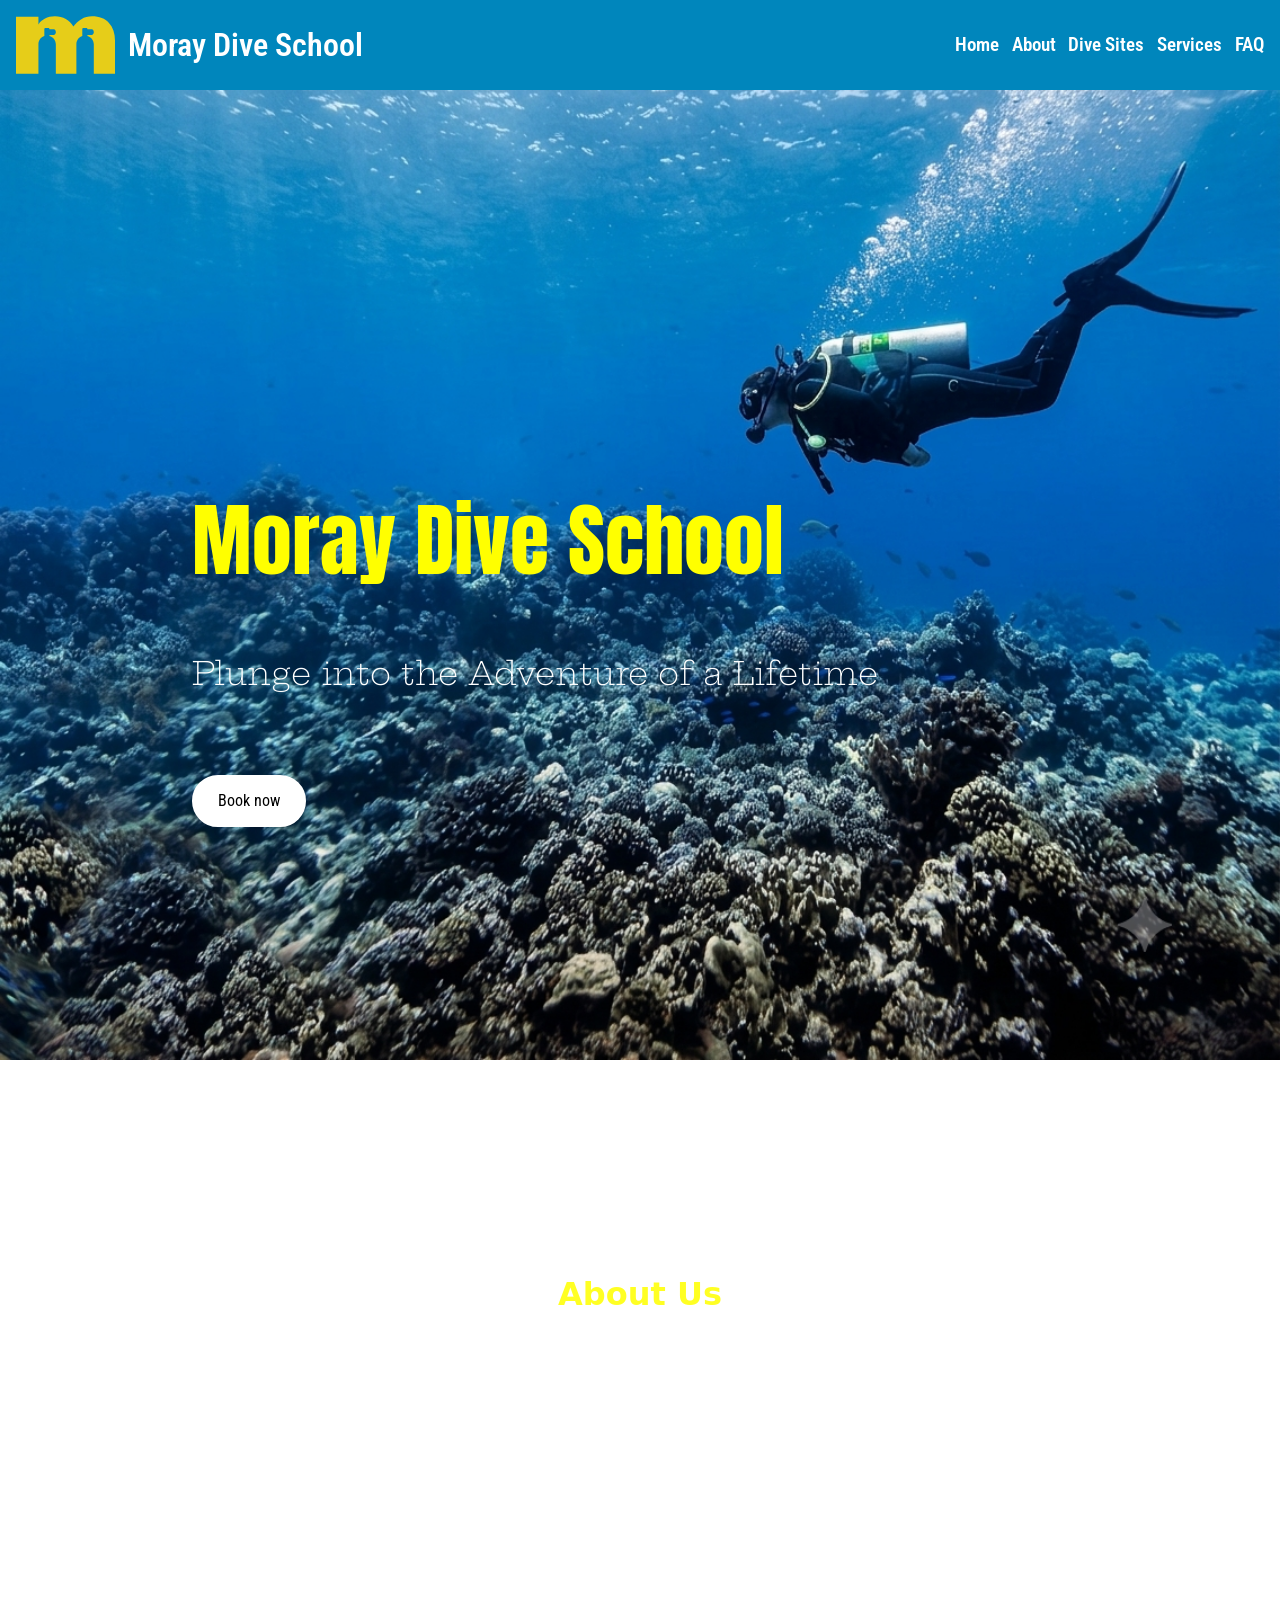
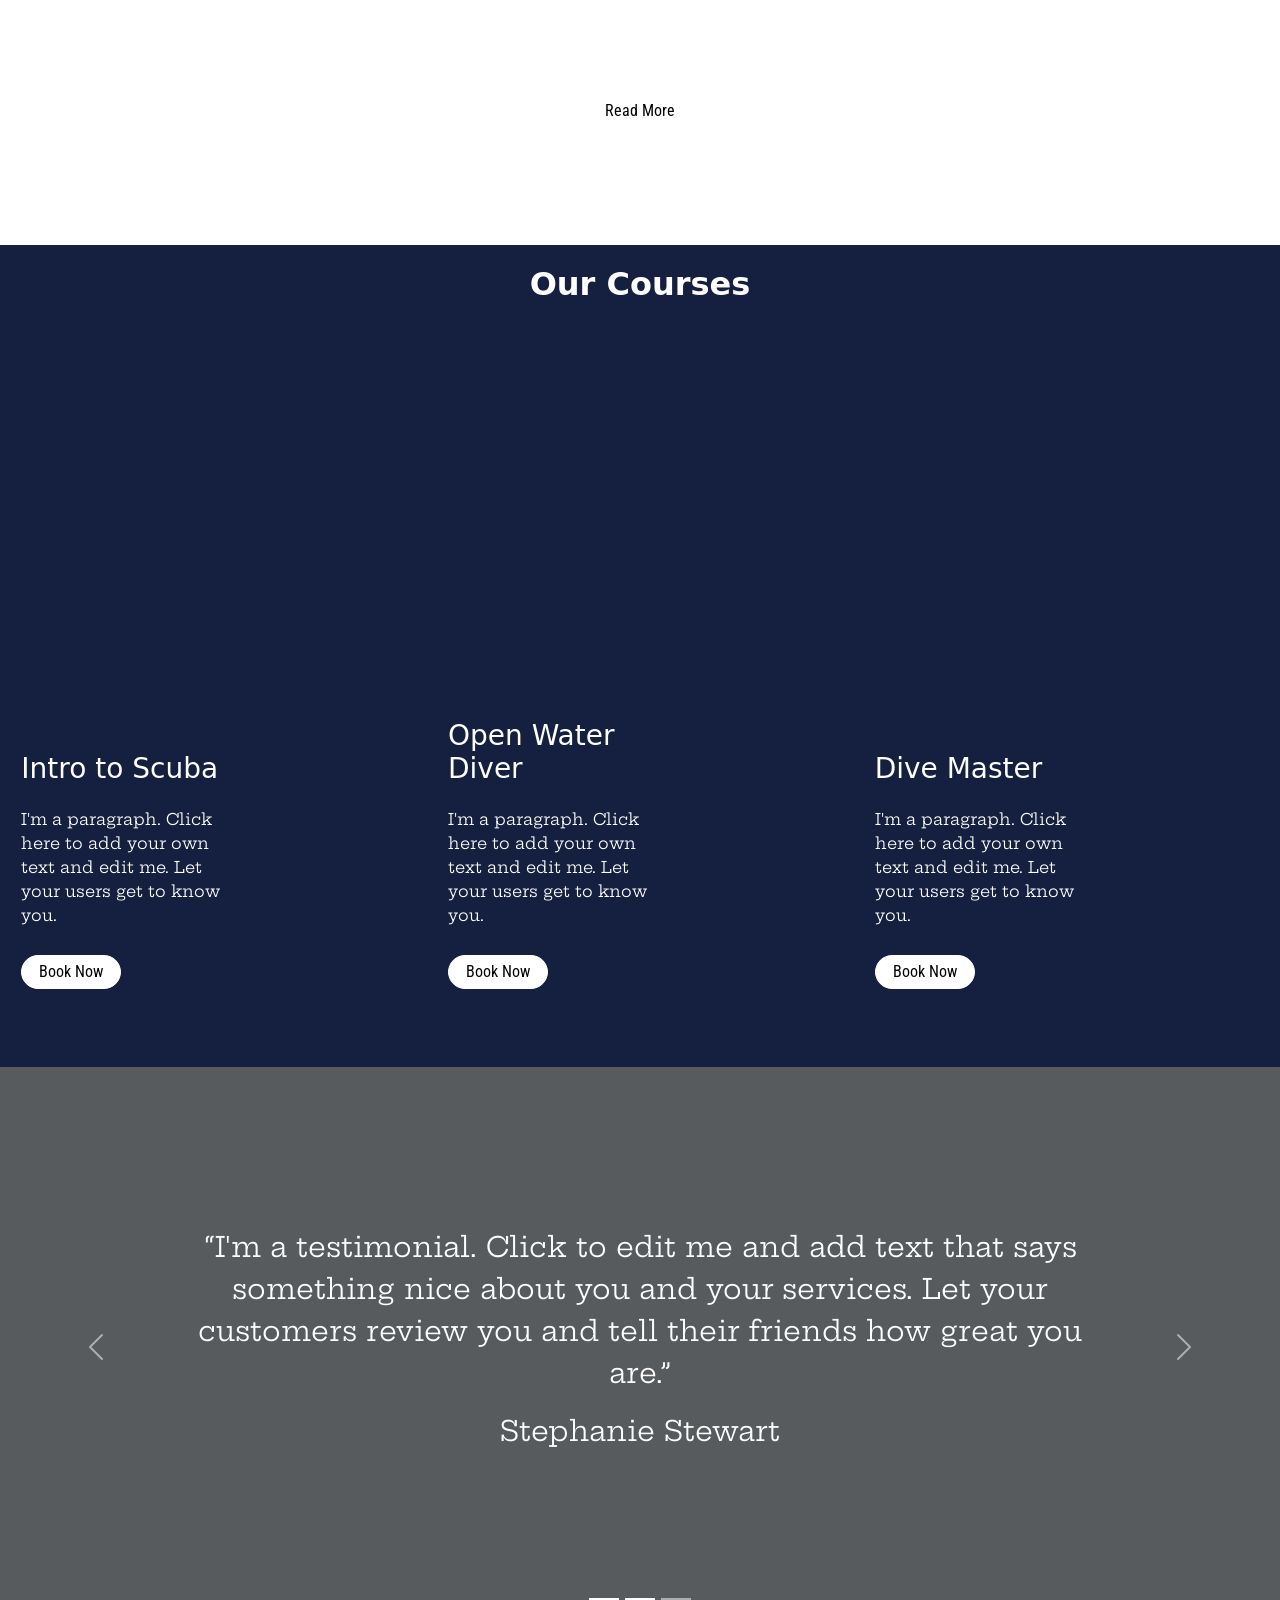
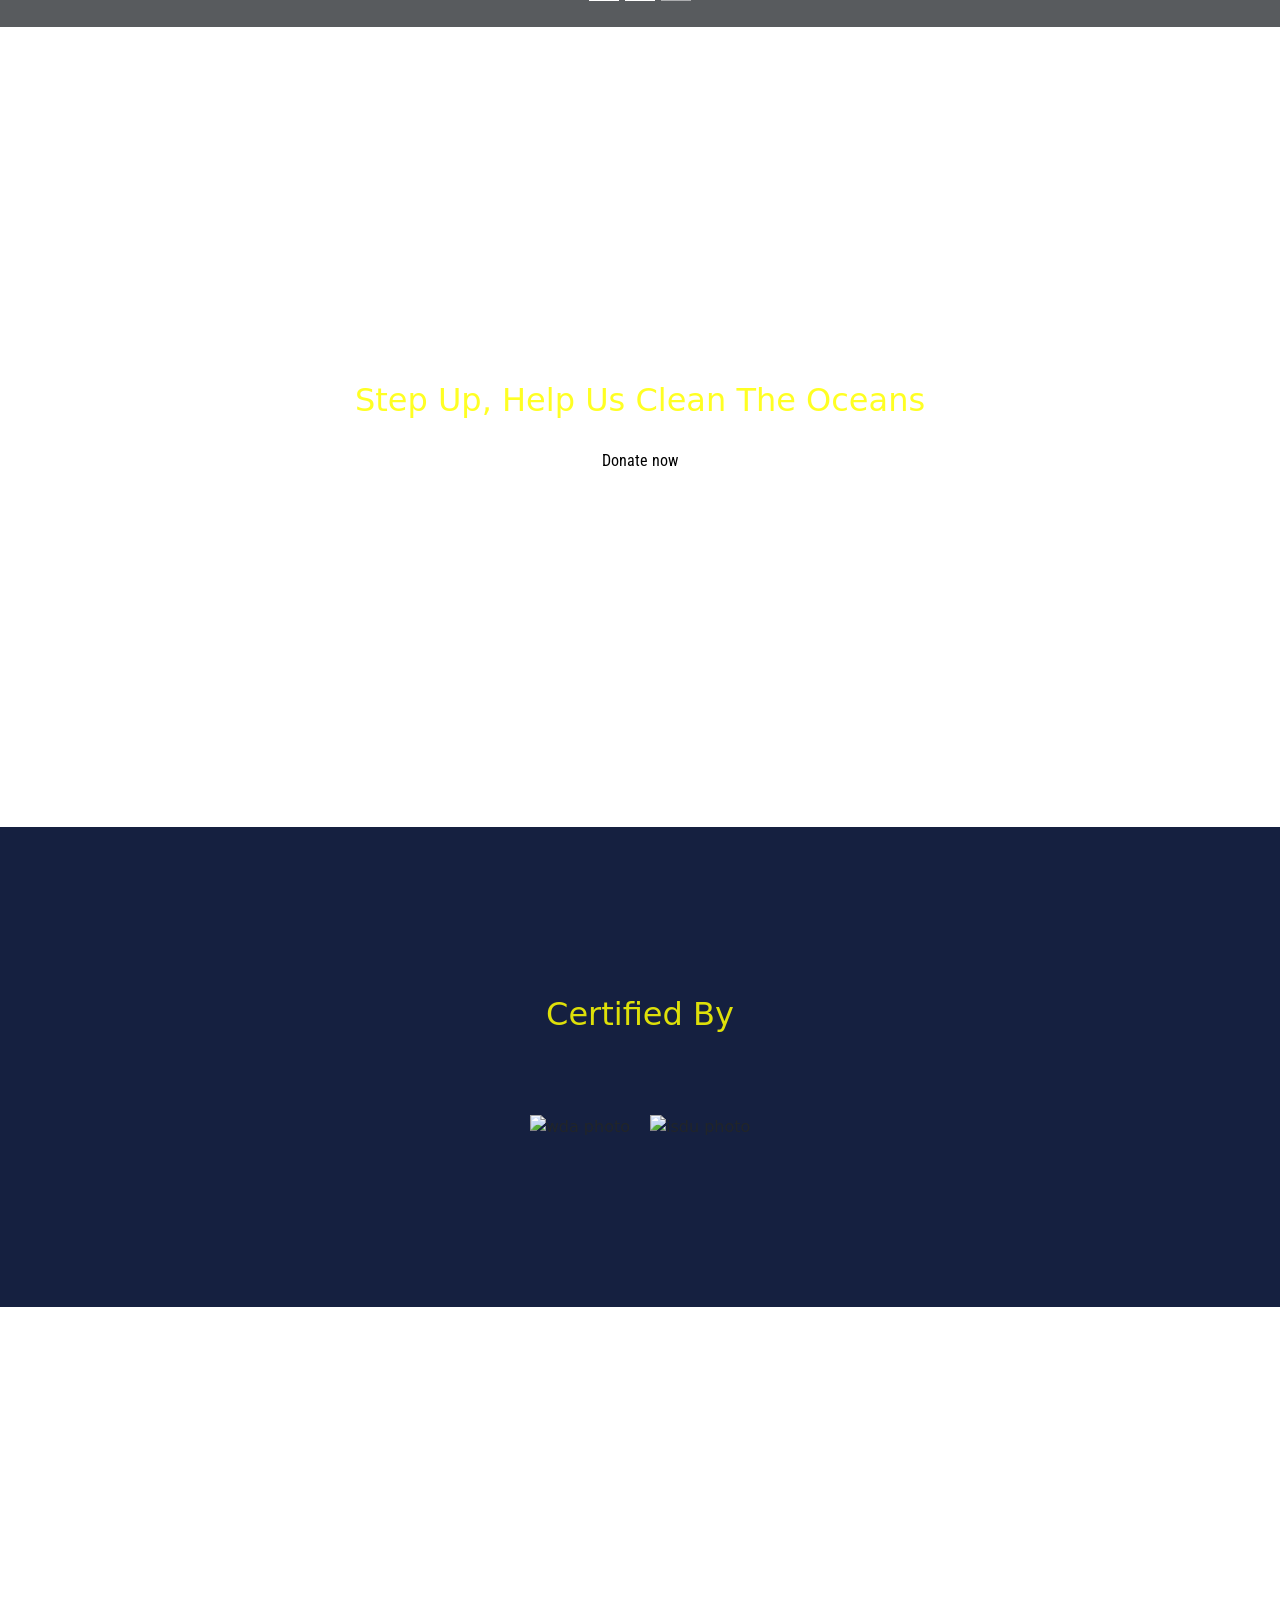
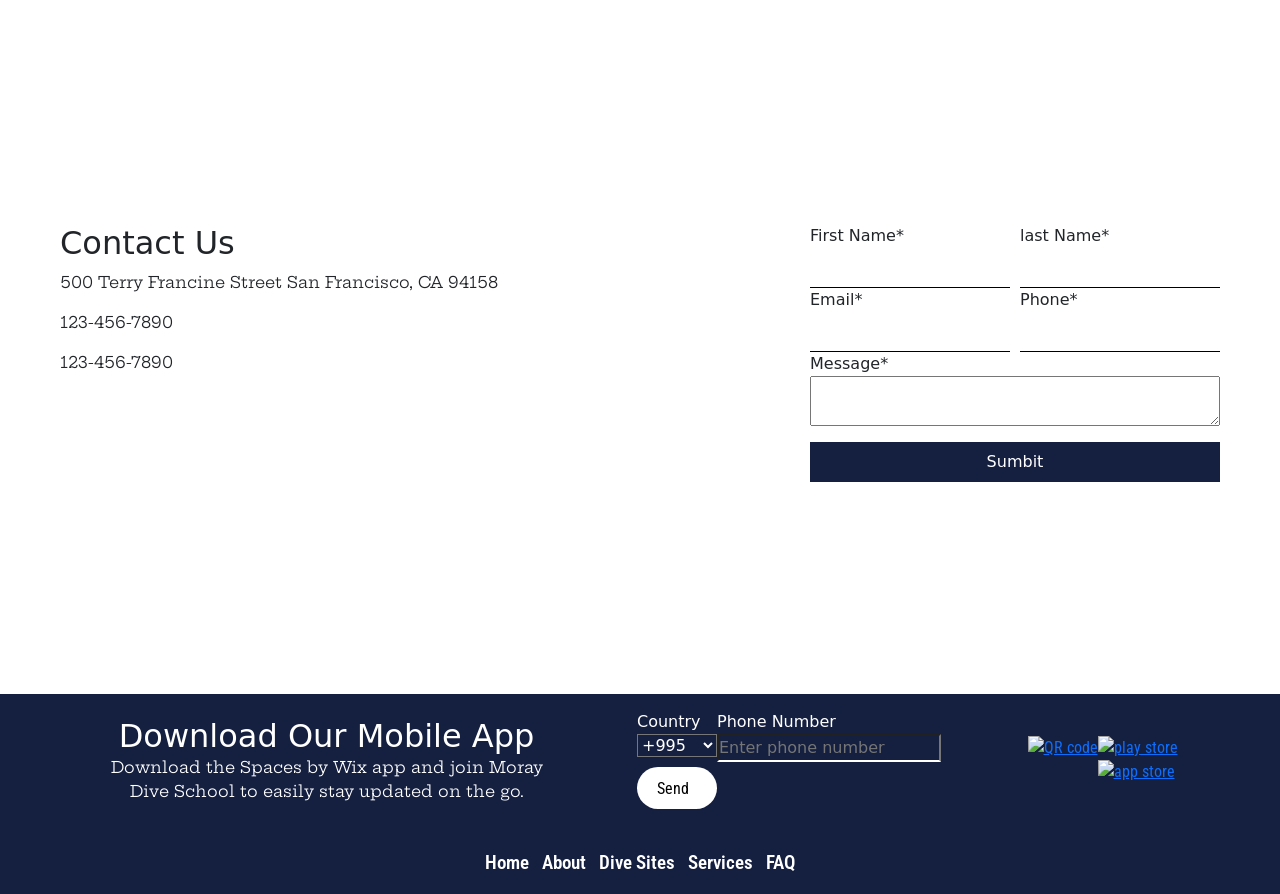
==== index.html @ 6cf6a32a "1st project" ====
<!-- https://ru.wix.com/website-template/view/html/2271 -->
<!doctype html>
<html lang="en">
  <head>
    <meta charset="UTF-8" />
    <meta name="viewport" content="width=device-width, initial-scale=1.0" />
    <link rel="preconnect" href="https://fonts.googleapis.com" />
    <link rel="preconnect" href="https://fonts.gstatic.com" crossorigin />
    <link
      href="https://fonts.googleapis.com/css2?family=Anton&family=Hepta+Slab:wght@1..900&family=Montserrat:ital,wght@0,100..900;1,100..900&family=Roboto+Condensed:ital,wght@0,100..900;1,100..900&display=swap"
      rel="stylesheet"
    />
    <link
      href="https://cdn.jsdelivr.net/npm/bootstrap@5.3.8/dist/css/bootstrap.min.css"
      rel="stylesheet"
      integrity="sha384-sRIl4kxILFvY47J16cr9ZwB07vP4J8+LH7qKQnuqkuIAvNWLzeN8tE5YBujZqJLB"
      crossorigin="anonymous"
    />
    <link href="https://unpkg.com/aos@2.3.1/dist/aos.css" rel="stylesheet" />
    <link rel="stylesheet" href="./Root/style.css" />
    <link rel="icon" type="image/svg" href="./Root/logo.svg" />
    <title>Moray Dive School</title>
  </head>
  <body>
    <header>
      <div class="logodiv">
        <img src="./Root/logo.svg" alt="logo" class="logo" />
        <a href="./index.html" class="heading">Moray Dive School</a>
      </div>

      <input type="checkbox" id="burgerBtnId" />

      <label for="burgerBtnId" class="burgerBtn">
        <span class="burgerLine1"></span>
        <span class="burgerLine2"></span>
        <span class="burgerLine3"></span>
      </label>

      <nav class="navBar">
        <ul>
          <li>
            <a href="./index.html" class="pagelinks">Home</a>
          </li>
          <li>
            <a href="./About/about.html" class="pagelinks">About</a>
          </li>
          <li>
            <a href="./Dive Sites/divesites.html" class="pagelinks"
              >Dive Sites</a
            >
          </li>
          <li>
            <a href="./Services/services.html" class="pagelinks">Services</a>
          </li>
          <li>
            <a href="./FAQ/faq.html" class="pagelinks">FAQ</a>
          </li>
        </ul>
      </nav>

      <nav class="mobileNav">
        <ul>
          <li>
            <a href="./index.html" class="pagelinks">Home</a>
          </li>
          <li>
            <a href="./About/about.html" class="pagelinks">About</a>
          </li>
          <li>
            <a href="./Dive Sites/divesites.html" class="pagelinks"
              >Dive Sites</a
            >
          </li>
          <li>
            <a href="./Services/services.html" class="pagelinks">Services</a>
          </li>
          <li>
            <a href="./FAQ/faq.scss" class="pagelinks">FAQ</a>
          </li>
        </ul>
      </nav>
    </header>

    <main>
      <section class="hero">
        <h1>Moray Dive School</h1>
        <p class="paragraph">Plunge into the Adventure of a Lifetime</p>
        <div class="divbooknow">
          <a href="./Services/services.html" class="booknow">Book now</a>
        </div>
      </section>
      <section class="hero2">
        <div data-aos="fade-up">
          <h2 class="headingabout">About Us</h2>
        </div>

        <div data-aos="fade-up">
          <p class="aboutparagraph">
            I'm a paragraph. Click here to add your own text and edit me. It's
            easy. Just click “Edit Text” or double click me to add your own
            content and make changes to the font. Feel free to drag and drop me
            anywhere you like on your page. I'm a great place for you to tell a
            story and let your users know a little more about you.
          </p>
        </div>
        <div data-aos="fade-up">
          <div class="divreadmore">
            <a href="./About/about.html" class="readmore">Read More</a>
          </div>
        </div>
      </section>
      <section class="cards">
        <h2 class="courcesheading">Our Courses</h2>
        <div class="card-wrapper">
          <div class="card1">
            <div class="content">
              <h3>Intro to Scuba</h3>
              <p>
                I'm a paragraph. Click here to add your own text and edit me.
                Let your users get to know you.
              </p>
              <a href="./Services/services.html" class="booknow2">Book Now</a>
            </div>
          </div>
          <div class="card2">
            <div class="content">
              <h3>Open Water Diver</h3>
              <p>
                I'm a paragraph. Click here to add your own text and edit me.
                Let your users get to know you.
              </p>
              <a href="./Services/services.html" class="booknow2">Book Now</a>
            </div>
          </div>
          <div class="card3">
            <div class="content">
              <h3>Dive Master</h3>
              <p>
                I'm a paragraph. Click here to add your own text and edit me.
                Let your users get to know you.
              </p>
              <a href="./Services/services.html" class="booknow2">Book Now</a>
            </div>
          </div>
        </div>
      </section>
      <section class="seccarousel">
        <div
          id="myCarousel"
          class="carousel slide mb-6"
          data-bs-ride="carousel"
        >
          <div class="carousel-indicators">
            <button
              type="button"
              data-bs-target="#myCarousel"
              data-bs-slide-to="0"
              class="active"
              aria-label="Slide 1"
            ></button>
            <button
              type="button"
              data-bs-target="#myCarousel"
              data-bs-slide-to="1"
              aria-label="Slide 2"
              class="active"
              aria-current="true"
            ></button>
            <button
              type="button"
              data-bs-target="#myCarousel"
              data-bs-slide-to="2"
              aria-label="Slide 3"
              class=""
            ></button>
          </div>
          <div class="carousel-inner">
            <div class="carousel-item">
              <svg
                aria-hidden="true"
                class="bd-placeholder-img"
                height="100%"
                preserveAspectRatio="xMidYMid slice"
                width="100%"
                xmlns="http://www.w3.org/2000/svg"
              >
                <rect
                  width="100%"
                  height="100%"
                  fill="var(--bs-secondary-color)"
                ></rect>
              </svg>
              <div class="container">
                <div class="carousel-caption text-center">
                  <p class="opacity-75">
                    “I'm a testimonial. Click to edit me and add text that says
                    something nice about you and your services. Let your
                    customers review you and tell their friends how great you
                    are.”
                  </p>
                  <p class="names">Nick Brewer</p>
                </div>
              </div>
            </div>
            <div class="carousel-item active">
              <svg
                aria-hidden="true"
                class="bd-placeholder-img"
                height="100%"
                preserveAspectRatio="xMidYMid slice"
                width="100%"
                xmlns="http://www.w3.org/2000/svg"
              >
                <rect
                  width="100%"
                  height="100%"
                  fill="var(--bs-secondary-color)"
                ></rect>
              </svg>
              <div class="container">
                <div class="carousel-caption">
                  <p>
                    “I'm a testimonial. Click to edit me and add text that says
                    something nice about you and your services. Let your
                    customers review you and tell their friends how great you
                    are.”
                  </p>
                  <p class="names">Stephanie Stewart</p>
                </div>
              </div>
            </div>
            <div class="carousel-item">
              <svg
                aria-hidden="true"
                class="bd-placeholder-img"
                height="100%"
                preserveAspectRatio="xMidYMid slice"
                width="100%"
                xmlns="http://www.w3.org/2000/svg"
              >
                <rect
                  width="100%"
                  height="100%"
                  fill="var(--bs-secondary-color)"
                ></rect>
              </svg>
              <div class="container">
                <div class="carousel-caption">
                  <p>
                    “I'm a testimonial. Click to edit me and add text that says
                    something nice about you and your services. Let your
                    customers review you and tell their friends how great you
                    are.”
                  </p>
                  <p class="names">Corey Vega</p>
                </div>
              </div>
            </div>
          </div>
          <button
            class="carousel-control-prev"
            type="button"
            data-bs-target="#myCarousel"
            data-bs-slide="prev"
          >
            <span class="carousel-control-prev-icon" aria-hidden="true"></span>
            <span class="visually-hidden">Previous</span>
          </button>
          <button
            class="carousel-control-next"
            type="button"
            data-bs-target="#myCarousel"
            data-bs-slide="next"
          >
            <span class="carousel-control-next-icon" aria-hidden="true"></span>
            <span class="visually-hidden">Next</span>
          </button>
        </div>
      </section>
      <section class="hero3">
        <div class="bgturtle">
          <div data-aos="fade-up">
            <h2 class="donatehead">Step Up, Help Us Clean The Oceans</h2>
          </div>
          <div data-aos="fade-up">
            <a href="#" class="donate">Donate now</a>
          </div>
        </div>
      </section>
      <section class="hero4">
        <h2 class="headtwo">Certified By</h2>
        <div class="photos">
          <img
            src="https://static.wixstatic.com/media/fc7570_f6c7cf2034be45e5bb5d882026a1c621~mv2.png/v1/fill/w_260,h_105,al_c,q_85,usm_0.66_1.00_0.01,enc_avif,quality_auto/fc7570_f6c7cf2034be45e5bb5d882026a1c621~mv2.png"
            alt="wda photo"
            class="wdalogo"
          />
          <img
            src="https://static.wixstatic.com/media/fc7570_afb9be5485a147a483e41b9dc1834a56~mv2.png/v1/fill/w_260,h_110,al_c,q_85,usm_0.66_1.00_0.01,enc_avif,quality_auto/fc7570_afb9be5485a147a483e41b9dc1834a56~mv2.png"
            alt="isdu photo"
            class="isdulogo"
          />
        </div>
      </section>
      <iframe
        src="https://www.google.com/maps/embed?pb=!1m18!1m12!1m3!1d3392.5890137086058!2d-122.46873742386174!3d37.75795737198964!2m3!1f0!2f0!3f0!3m2!1i1024!2i768!4f13.1!3m3!1m2!1s0x8085871de9ad9347%3A0x9e4e9f544ee4948f!2sBay%20Area%20School%20Of%20Diving!5e1!3m2!1sen!2sus!4v1784129526689!5m2!1sen!2sus"
        width="600"
        height="450"
        style="border: 0"
        allowfullscreen=""
        loading="lazy"
        referrerpolicy="strict-origin-when-cross-origin"
      ></iframe>
      <section class="contact">
        <div class="divcontact">
          <div class="leftside">
            <h2>Contact Us</h2>
            <p>500 Terry Francine Street San Francisco, CA 94158</p>
            <p>123-456-7890</p>
            <p>123-456-7890</p>
          </div>
          <div class="rightside">
            <form>
              <div class="nametype">
                <div class="firstname">
                  <label for="firstname" class="firstname">First Name*</label>
                  <input type="text" placeholder="" id="firstname" required />
                </div>
                <div class="lastname">
                  <label for="lastname">last Name*</label>
                  <input type="text" placeholder="" id="lastname" required />
                </div>
              </div>
              <div class="emailphone">
                <div class="email">
                  <label for="email">Email*</label>
                  <input type="email" placeholder="" id="email" required />
                </div>
                <div class="phone">
                  <label for="phone">Phone*</label>
                  <input
                    type="number"
                    placeholder=""
                    id="phone"
                    required
                    minlength="6"
                    maxlength="8"
                  />
                </div>
              </div>
              <div class="message">
                <label for="message">Message*</label>
                <textarea name="Message" id="message"></textarea>
                <button class="sumbitbtn">Sumbit</button>
              </div>
            </form>
          </div>
        </div>
      </section>
    </main>
    <footer>
      <div class="mobileapp">
        <div class="download">
          <h2 class="footerheading">Download Our Mobile App</h2>
          <p>
            Download the Spaces by Wix app and join Moray Dive School to easily
            stay updated on the go.
          </p>
        </div>
        <div class="countryphone">
          <div class="selection">
            <label for="country">Country</label>
            <select name="country" id="country">
              <option value="">+995</option>
              <option value="">+44</option>
              <option value="">+7</option>
            </select>
            <a href="#" class="send">Send</a>
          </div>
          <div class="phonenumber">
            <label for="phonenumb">Phone Number</label>
            <input
              type="number"
              id="phonenumb"
              placeholder="Enter phone number"
            />
          </div>
        </div>
        <div class="imglinks">
          <a href="#"
            ><img
              src="https://static.wixstatic.com/media/2feeec_9502e1d7d07e4bdf97f5fe0fa4d9309f~mv2.png/v1/fill/w_115,h_115,al_c,q_85,usm_0.66_1.00_0.01,enc_auto/qrCode.png"
              alt="QR code"
          /></a>
          <div class="downloadapps">
            <a href="#"
              ><img
                src="https://static.wixstatic.com/media/3e41b8_c7dfb607579c44039e9f8c2610f15d3d~mv2.png/v1/fill/w_180,h_54,al_c,lg_1,q_85,enc_auto/Google.png"
                alt="play store"
            /></a>
            <a href="#"
              ><img
                src="https://static.wixstatic.com/media/3e41b8_a0bf062897f64090b91f438ce6bf69ba~mv2.png/v1/fill/w_180,h_54,al_c,lg_1,q_85,enc_auto/apple.png"
                alt="app store"
            /></a>
          </div>
        </div>
      </div>
      <nav class="footernav">
        <ul>
          <li>
            <a href="./index.html" class="pagelinks">Home</a>
          </li>
          <li>
            <a href="./About/about.html" class="pagelinks">About</a>
          </li>
          <li>
            <a href="./Dive Sites/divesites.html" class="pagelinks"
              >Dive Sites</a
            >
          </li>
          <li>
            <a href="./Services/services.html" class="pagelinks">Services</a>
          </li>
          <li>
            <a href="./FAQ/faq.html" class="pagelinks">FAQ</a>
          </li>
        </ul>
      </nav>
    </footer>

    <script src="https://unpkg.com/aos@2.3.1/dist/aos.js"></script>
    <script>
      AOS.init();
    </script>
    <script
      src="https://cdn.jsdelivr.net/npm/bootstrap@5.3.8/dist/js/bootstrap.bundle.min.js"
      integrity="sha384-FKyoEForCGlyvwx9Hj09JcYn3nv7wiPVlz7YYwJrWVcXK/BmnVDxM+D2scQbITxI"
      crossorigin="anonymous"
    ></script>
  </body>
</html>
---- Root/style.css ----
header {
  display: flex;
  align-items: center;
  justify-content: space-between;
  width: 100%;
  height: 10vh;
  background-color: #0086BC;
}

.logodiv {
  display: flex;
  flex-direction: row;
  display: flex;
  align-items: center;
  display: flex;
  gap: 0.8rem;
}

.logo {
  width: 6.2rem;
  height: 4rem;
  margin-left: 1rem;
}

.heading {
  color: #ffffff;
  text-decoration: none;
  font-size: 2rem;
  font-weight: 600;
}

.navBar {
  display: flex;
  align-items: center;
  height: 100%;
  margin-right: 1rem;
}
.navBar ul {
  display: flex;
  align-items: center;
  height: 100%;
  margin: 0;
  padding: 0;
  display: flex;
  gap: 0.8rem;
  justify-content: end;
}

li {
  list-style: none;
}

.pagelinks {
  color: #ffffff;
  text-decoration: none;
  font-size: 1.2rem;
  font-weight: 600;
}

#burgerBtnId {
  display: none;
}

.burgerBtn {
  height: 100%;
  width: 50px;
  background-color: #f3f6f8;
  display: none;
  flex-direction: column;
  justify-content: center;
  align-items: center;
  padding: 10px;
  gap: 0.5rem;
  border-bottom-left-radius: 1rem;
  border-bottom-right-radius: 1rem;
  overflow: hidden;
  position: relative;
  z-index: 10;
}

.burgerBtn span {
  width: 100%;
  height: 3px;
  background-color: #000;
  border-radius: 3px;
  transition: transform 1s, background-color 3s;
}

#burgerBtnId:checked ~ .burgerBtn .burgerLine2 {
  transform: translateX(150%);
}

#burgerBtnId:checked ~ .burgerBtn .burgerLine1 {
  transform: translateY(10px) rotate(45deg);
  background-color: red;
}

#burgerBtnId:checked ~ .burgerBtn .burgerLine3 {
  transform: translateY(-11px) rotate(-45deg);
  background-color: red;
}

#burgerBtnId:checked ~ .burgerBtn {
  background-color: transparent;
}

#burgerBtnId:checked ~ .mobileNav {
  transform: translateX(0);
}

.mobileNav {
  position: fixed;
  inset: 0;
  z-index: 9;
  background-color: #152040;
  display: flex;
  flex-direction: column;
  justify-content: center;
  align-items: center;
  transform: translateX(150%);
  transition: transform 1s;
}

.mobileNav ul {
  display: flex;
  flex-direction: column;
  align-items: center;
  justify-content: center;
  display: flex;
  gap: 0.8rem;
  list-style: none;
  font-size: 1.5rem;
}

footer {
  width: 100%;
  margin-top: 30px;
  background-color: #152040;
  padding: 1rem;
}

.mobileapp {
  display: flex;
  flex-direction: row;
  justify-content: space-evenly;
  flex-wrap: wrap;
  align-items: center;
}
.mobileapp .download {
  display: flex;
  flex-direction: column;
  color: #ffffff;
  text-align: center;
}
.mobileapp .download h2 {
  font-size: 2rem;
  color: white;
  margin: 0;
}
.mobileapp .download p {
  max-width: 28rem;
  margin: 0;
}
.mobileapp .countryphone {
  display: flex;
  flex-direction: row;
  justify-content: space-between;
}
.mobileapp .countryphone .selection {
  color: #ffffff;
  display: flex;
  flex-direction: column;
}
.mobileapp .countryphone .selection #country {
  background-color: #152040;
  color: #ffffff;
}
.mobileapp .countryphone .selection .send {
  background-color: #ffffff;
  text-decoration: none;
  color: black;
  width: 5rem;
  height: 2.65rem;
  padding: 10px 20px;
  border-radius: 25px;
  margin-top: 10px;
}
.mobileapp .countryphone .selection .send:hover {
  background-color: #0086BC;
}
.mobileapp .countryphone .phonenumber {
  display: flex;
  flex-direction: column;
  color: #ffffff;
}
.mobileapp .countryphone .phonenumber #phonenumb {
  background-color: #152040;
  border-bottom: 2px solid #ffffff;
  width: 14rem;
}
.mobileapp .imglinks {
  display: flex;
  flex-direction: row;
}
.mobileapp .imglinks .downloadapps {
  display: flex;
  flex-direction: column;
}

.footernav {
  display: flex;
  flex-direction: row;
  align-items: end;
  justify-content: space-evenly;
  margin-top: 2.5rem;
}
.footernav ul {
  display: flex;
  align-items: center;
  height: 100%;
  margin: 0;
  padding: 0;
  display: flex;
  gap: 0.8rem;
}
.footernav ul li {
  list-style: none;
}

* {
  margin: 0;
  padding: 0;
  box-sizing: border-box;
}

.hero {
  max-width: 100%;
  height: 125vh;
  background-image: url(./bgimg1.png);
  background-repeat: no-repeat;
  background-size: cover;
  background-attachment: fixed;
  display: grid;
  grid-template-columns: 15% 1fr;
  grid-template-rows: 45% 15% 40%;
  grid-template-areas: ". heading1" ". p1" ". booknow";
}

h1 {
  grid-area: heading1;
  color: yellow;
  font-size: 5rem;
  display: flex;
  flex-direction: column;
  flex-wrap: wrap;
  justify-content: end;
  font-family: "Anton", sans-serif;
}

p {
  font-family: "Hepta Slab", serif;
}

a {
  font-family: "Roboto Condensed", sans-serif;
}

.paragraph {
  grid-area: p1;
  color: #ffffff;
  display: flex;
  align-items: center;
  font-size: 2rem;
  font-weight: 300;
}

.divbooknow {
  grid-area: booknow;
  display: flex;
  align-items: start;
  margin-top: 10px;
}

.booknow {
  text-decoration: none;
  border: 2px solid #ffffff;
  border-radius: 50px;
  background-color: #ffffff;
  color: black;
  padding: 12px 24px;
  transition: background-color 1s;
}

.booknow:hover {
  background-color: rgba(117, 117, 243, 0.651);
}

.hero2 {
  max-width: 100%;
  height: 70vh;
  background-image: url(./bgimg2.png);
  background-attachment: fixed;
  background-repeat: no-repeat;
  background-size: cover;
  display: grid;
  grid-template-columns: 1fr;
  grid-template-rows: 30% 40% 30%;
  grid-template-areas: "heading" "paragraph2" "readmore";
}

.headingabout {
  margin-top: 60px;
  grid-area: heading;
  color: rgba(255, 255, 0, 0.864);
  font-weight: 600;
  font-size: 2rem;
  display: flex;
  justify-content: center;
  align-items: center;
}

.aboutparagraph {
  margin-top: 30px;
  grid-area: paragraph2;
  width: 500px;
  color: #ffffff;
  font-size: 600;
  justify-self: center;
  align-self: center;
  text-align: center;
}

.divreadmore {
  display: flex;
  align-items: start;
  justify-content: center;
  margin-top: 10px;
}

.readmore {
  grid-area: readmore;
  text-decoration: none;
  background-color: #ffffff;
  border: 1px solid #ffffff;
  padding: 12px 24px;
  border-radius: 30px;
  color: black;
  margin-top: 20px;
}

.readmore:hover {
  background-color: #0086BC;
}

.cards {
  width: 100%;
  height: 822px;
  background-color: #152040;
  display: flex;
  flex-direction: column;
  align-items: center;
}

.courcesheading {
  color: #ffffff;
  font-weight: 600;
  font-size: 2rem;
  margin-top: 20px;
}

.card-wrapper {
  width: 100%;
  display: flex;
  flex-direction: row;
  justify-content: space-around;
  flex-wrap: wrap;
  color: #ffffff;
  margin-top: 50px;
}

.content {
  max-width: 200px;
  display: flex;
  gap: 0.8rem;
  flex-direction: column;
  margin-bottom: 40px;
  margin-left: 20px;
}

.booknow2 {
  text-align: center;
  width: 100px;
  text-decoration: none;
  color: black;
  border: 1px solid #ffffff;
  border-radius: 20px;
  background-color: #ffffff;
  padding: 4px 8px;
}

.booknow2:hover {
  background-color: #0086BC;
}

.card1,
.card2,
.card3 {
  display: flex;
  flex-direction: column;
  justify-content: end;
}

.card1 {
  width: 424px;
  height: 668px;
  background-image: url(https://static.wixstatic.com/media/fc7570_3d943b929f324e8bb9b4925934bf744f~mv2_d_5760_3840_s_4_2.jpg/v1/fill/w_559,h_668,fp_0.50_0.50,q_85,usm_0.66_1.00_0.01,enc_avif,quality_auto/fc7570_3d943b929f324e8bb9b4925934bf744f~mv2_d_5760_3840_s_4_2.jpg);
  background-repeat: no-repeat;
  background-size: cover;
}

.card2 {
  width: 424px;
  height: 668px;
  background-image: url(https://static.wixstatic.com/media/fc7570_043acdee000b4850a234eaf94373483a~mv2_d_3920_3346_s_4_2.jpg/v1/fill/w_561,h_668,fp_0.50_0.50,q_85,usm_0.66_1.00_0.01,enc_avif,quality_auto/fc7570_043acdee000b4850a234eaf94373483a~mv2_d_3920_3346_s_4_2.jpg);
  background-repeat: no-repeat;
  background-size: cover;
}

.card3 {
  width: 424px;
  height: 668px;
  background-image: url(https://static.wixstatic.com/media/fc7570_45d9b8902e024708b38cba80b28cabab~mv2_d_2848_3769_s_4_2.jpg/v1/fill/w_561,h_668,fp_0.50_0.50,q_85,usm_0.66_1.00_0.01,enc_avif,quality_auto/fc7570_45d9b8902e024708b38cba80b28cabab~mv2_d_2848_3769_s_4_2.jpg);
  background-repeat: no-repeat;
  background-size: cover;
}

.carousel-item {
  height: 560px;
}

.carousel-caption {
  top: 0;
  bottom: 0;
  left: 0;
  right: 0;
  display: flex;
  flex-direction: column;
  justify-content: center;
  align-items: center;
}
.carousel-caption p {
  max-width: 925px;
  font-size: 28px;
}

.names {
  display: block;
}

.bgturtle {
  background-image: url(https://static.wixstatic.com/media/fc7570_929a2fe5b7754396b385f6219e720299~mv2_d_3982_2655_s_4_2.jpg/v1/fill/w_1901,h_960,al_c,q_85,usm_0.66_1.00_0.01,enc_avif,quality_auto/fc7570_929a2fe5b7754396b385f6219e720299~mv2_d_3982_2655_s_4_2.jpg);
  max-width: 100%;
  height: 50rem;
  background-repeat: no-repeat;
  background-size: cover;
  background-attachment: fixed;
  display: flex;
  justify-content: center;
  align-items: center;
  color: rgba(255, 255, 0, 0.864);
  flex-direction: column;
}

.donatehead {
  margin-bottom: 30px;
  text-align: center;
}

.donate {
  border: 1px solid #ffffff;
  background-color: #ffffff;
  color: black;
  text-decoration: none;
  border-radius: 20px;
  padding: 5px 10px;
  margin-top: 50px;
}

.hero4 {
  height: 30rem;
  background-color: #152040;
  display: flex;
  justify-content: center;
  align-items: center;
  flex-direction: column;
  gap: 2rem;
}

.photos {
  display: flex;
  justify-content: center;
  align-items: center;
  gap: 20px;
}

.headtwo {
  color: rgba(255, 255, 0, 0.864);
  margin-bottom: 50px;
}

iframe {
  width: 100%;
}

.contact {
  background-color: #ffffff;
}

.divcontact {
  display: flex;
  justify-content: space-between;
  align-items: flex-start;
  gap: 60px;
  height: 500px;
}

.leftside {
  display: flex;
  flex-direction: column;
  justify-content: start;
  margin: 60px;
}

.rightside {
  display: flex;
  justify-content: end;
  margin: 60px;
}

.nametype {
  display: flex;
  flex-direction: row;
  gap: 10px;
}

.firstname,
.lastname,
.email,
.phone {
  width: 50%;
  display: flex;
  flex-direction: column;
}

.lastname {
  display: flex;
  justify-content: end;
}

#firstname,
#lastname,
#email,
#phone {
  margin-top: 15px;
  border: none;
  border-bottom: 0.5px solid black;
  background-color: #ffffff;
  transition: all 1s;
}

.emailphone {
  display: flex;
  flex-direction: row;
  gap: 10px;
}

.message {
  display: flex;
  flex-direction: column;
}

.sumbitbtn {
  width: 100%;
  background-color: #152040;
  color: #ffffff;
  margin-top: 1rem;
  height: 2.5rem;
  border: none;
}

.sumbitbtn::hover {
  background-color: #ffffff;
}

@media (max-width: 1271px) {
  .logo {
    width: 4.5rem;
    height: 2.5rem;
  }
  .cards {
    height: 1600px;
  }
  .cards .card1,
  .cards .card2,
  .cards .card3 {
    margin-top: 20px;
  }
  .aboutparagraph {
    width: 500px;
    text-align: center;
  }
  .carousel-item {
    max-height: 700px;
  }
  .carousel-caption p {
    font-size: 20px;
    max-width: 600px;
  }
}
@media (max-width: 1271px) and (max-width: 862px) {
  .burgerBtn {
    display: flex;
    margin-right: 1rem;
  }
  .navBar {
    display: none;
  }
  .hero {
    display: grid;
    grid-template-columns: 1fr;
    grid-template-rows: 45% 15% 40%;
    grid-template-areas: "heading1" "p1" "booknow";
  }
  .hero h1,
  .hero p,
  .hero a {
    margin-left: 1rem;
  }
  .aboutparagraph {
    width: 350px;
    margin: 0 auto;
  }
  .cards {
    height: 1550px;
  }
  .card-wrapper {
    display: flex;
    flex-direction: column;
    align-items: center;
  }
  .card1,
  .card2,
  .card3 {
    height: 450px;
    width: 300px;
  }
  .carousel-item {
    max-height: 400px;
  }
  .carousel-caption p {
    font-size: 16px;
    max-width: 350px;
  }
  .photos {
    display: flex;
    flex-direction: column;
  }
  .divcontact {
    display: flex;
    flex-direction: column;
  }
  .divcontact .leftside {
    margin: 0 auto;
    text-align: center;
  }
  .divcontact .rightside {
    margin: 0 auto;
  }
  .countryphone {
    margin-top: 30px;
    margin-bottom: 30px;
  }
}
@media (max-width: 1271px) and (max-width: 376px) {
  .heading {
    font-size: 1.5rem;
  }
  .aboutparagraph {
    width: 310px;
    margin: 0 auto;
  }
  .readmore {
    margin-top: 25px;
  }
  .card1,
  .card2,
  .card3 {
    max-width: 40vh;
  }
  .carousel-item {
    height: 40vh;
  }
  .carousel-caption p {
    font-size: 0.85rem;
    max-width: 200px;
  }
  .donatehead {
    text-align: center;
  }
  .rightside {
    width: 100%;
    margin: 0 auto;
  }
  form {
    width: 90%;
    margin: 0 auto;
  }
  .phonenumber,
  .download {
    margin: 0 auto;
  }
  #phonenumb {
    max-width: 12rem;
  }
  .footernav ul {
    display: flex;
    flex-direction: column;
    display: flex;
    align-items: center;
  }
}/*# sourceMappingURL=style.css.map */
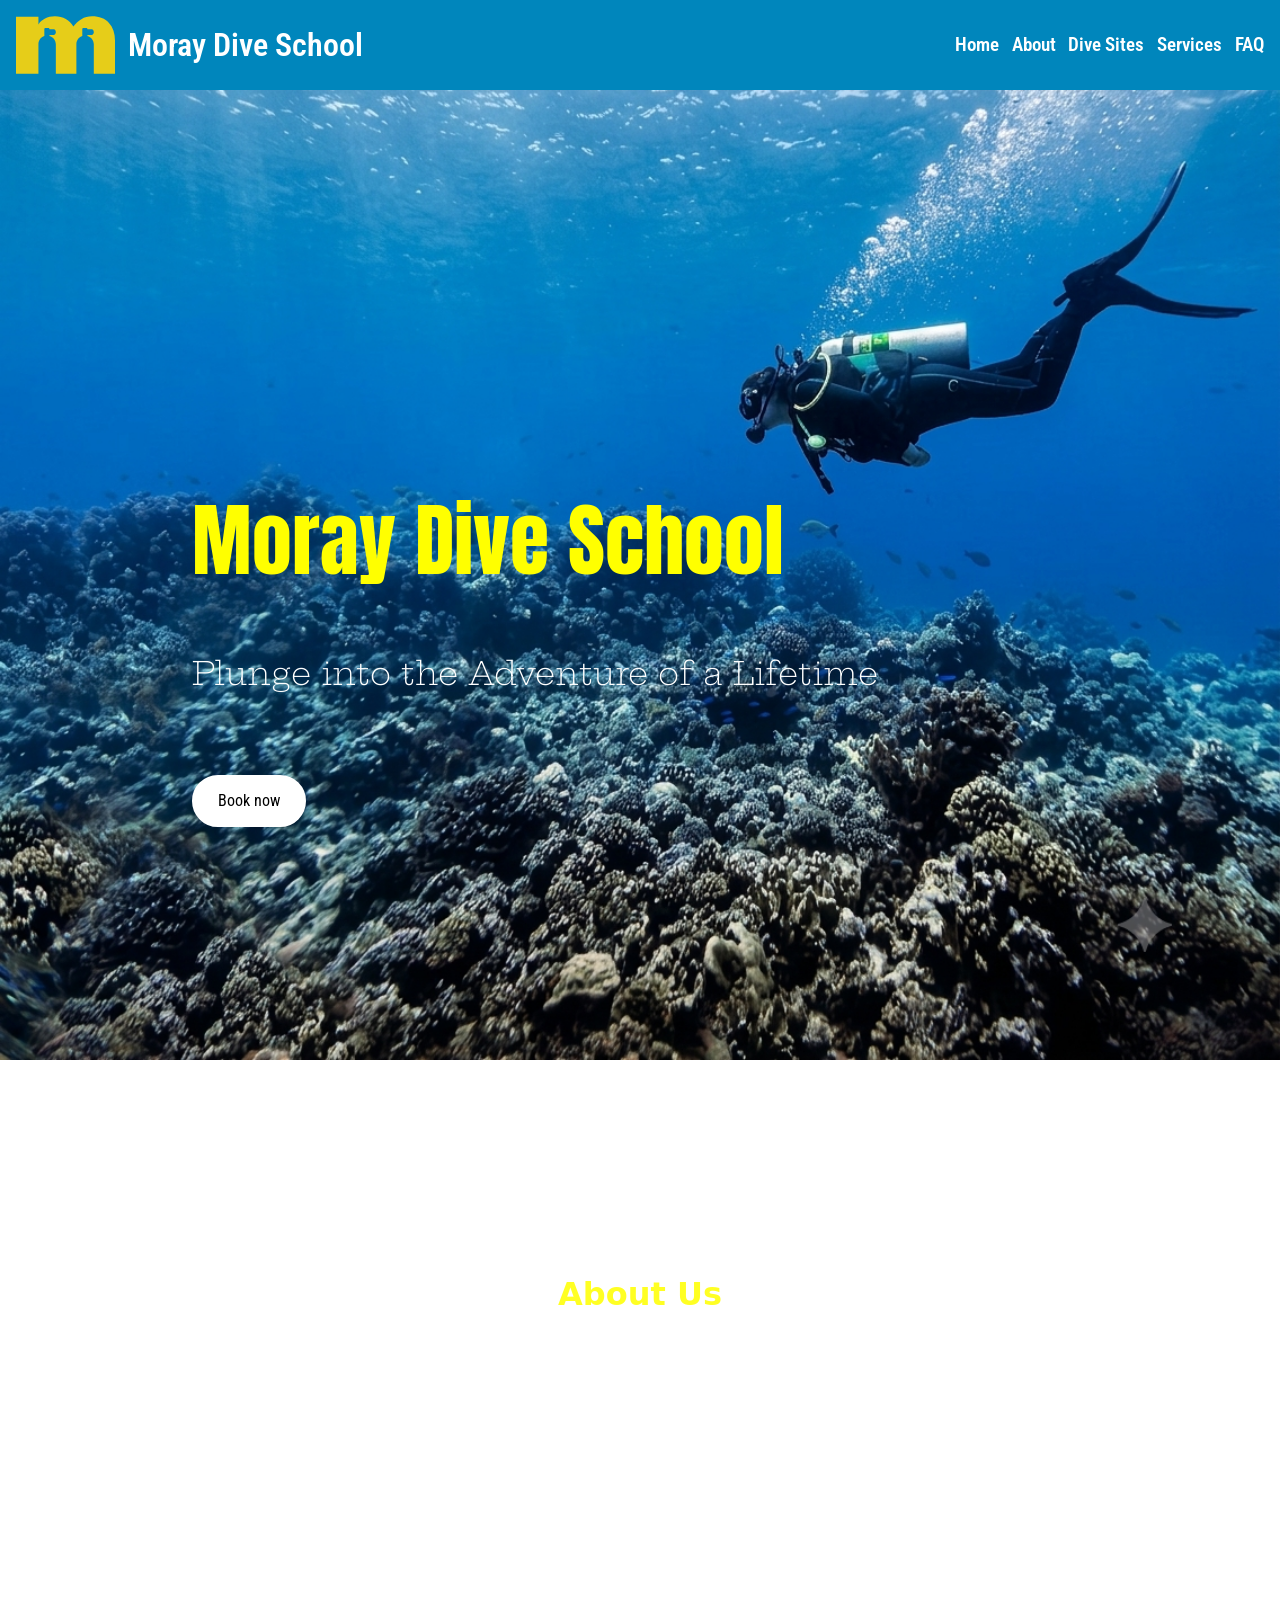
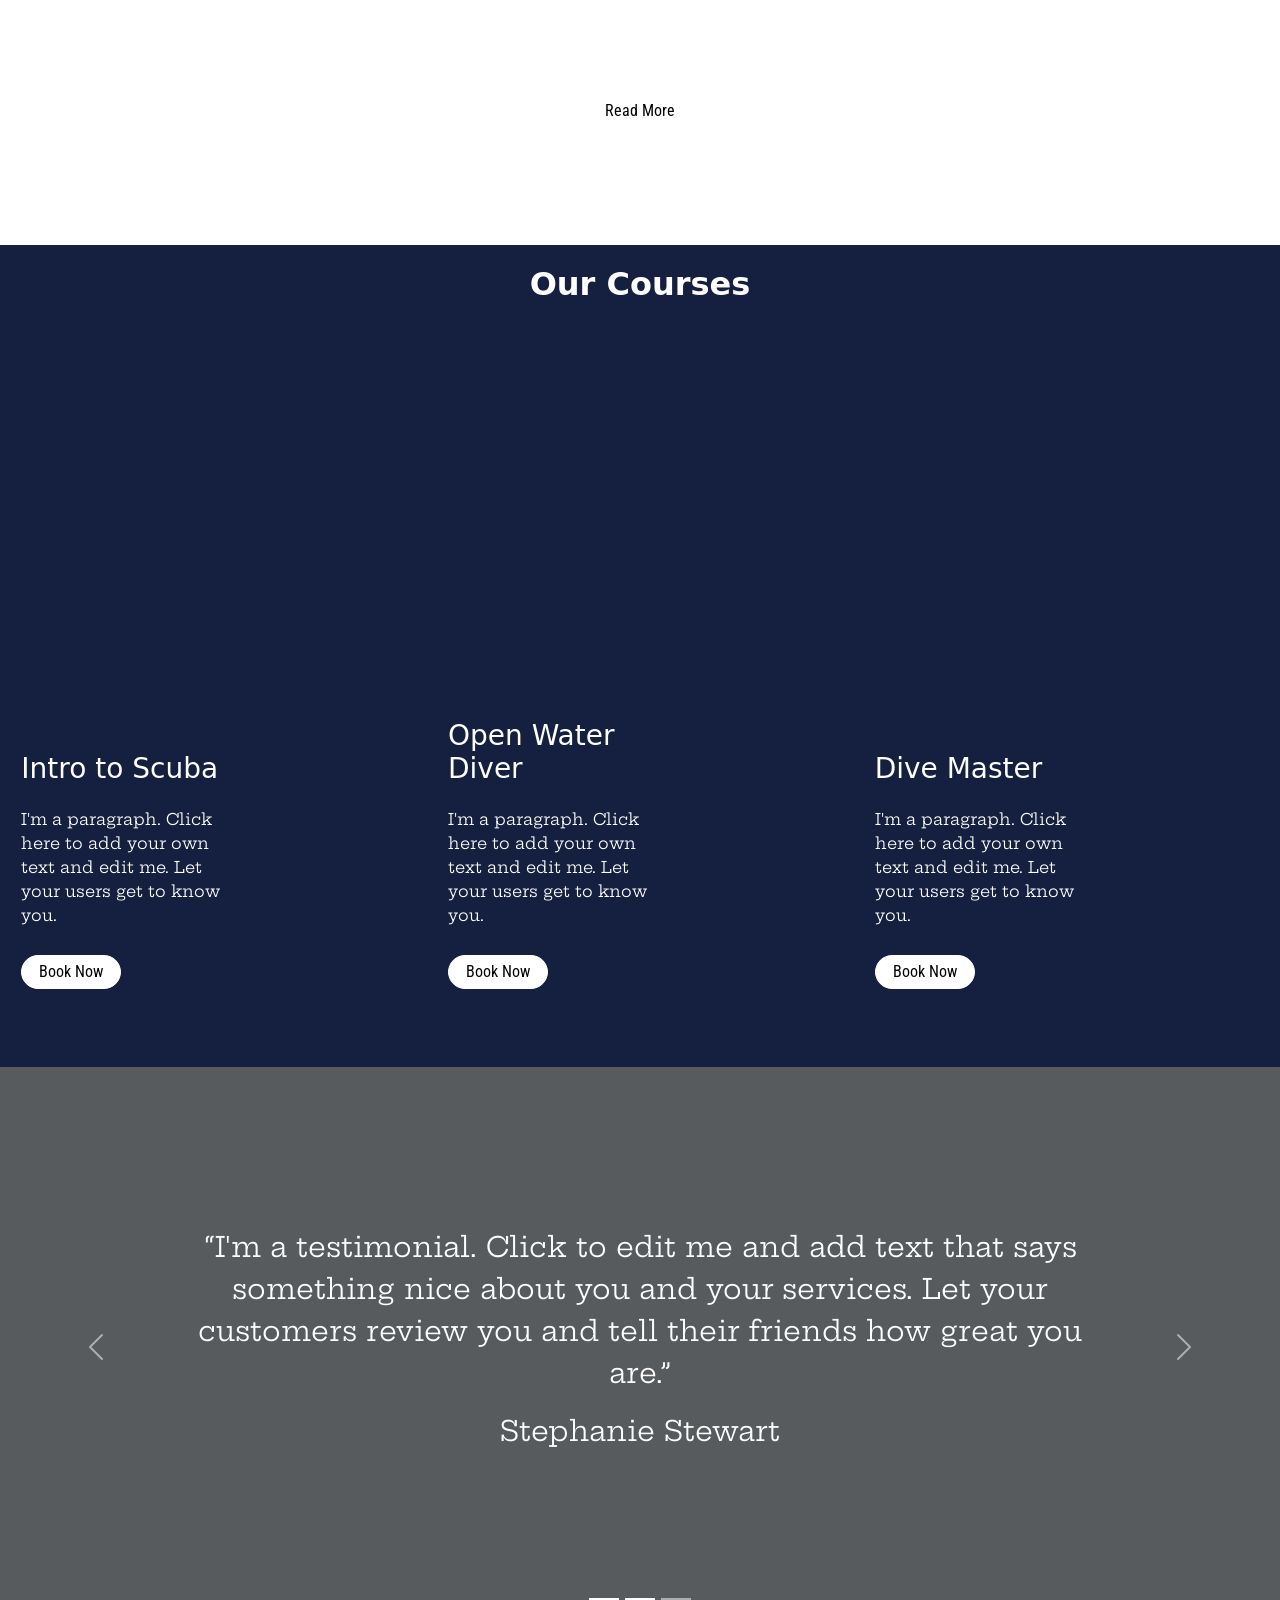
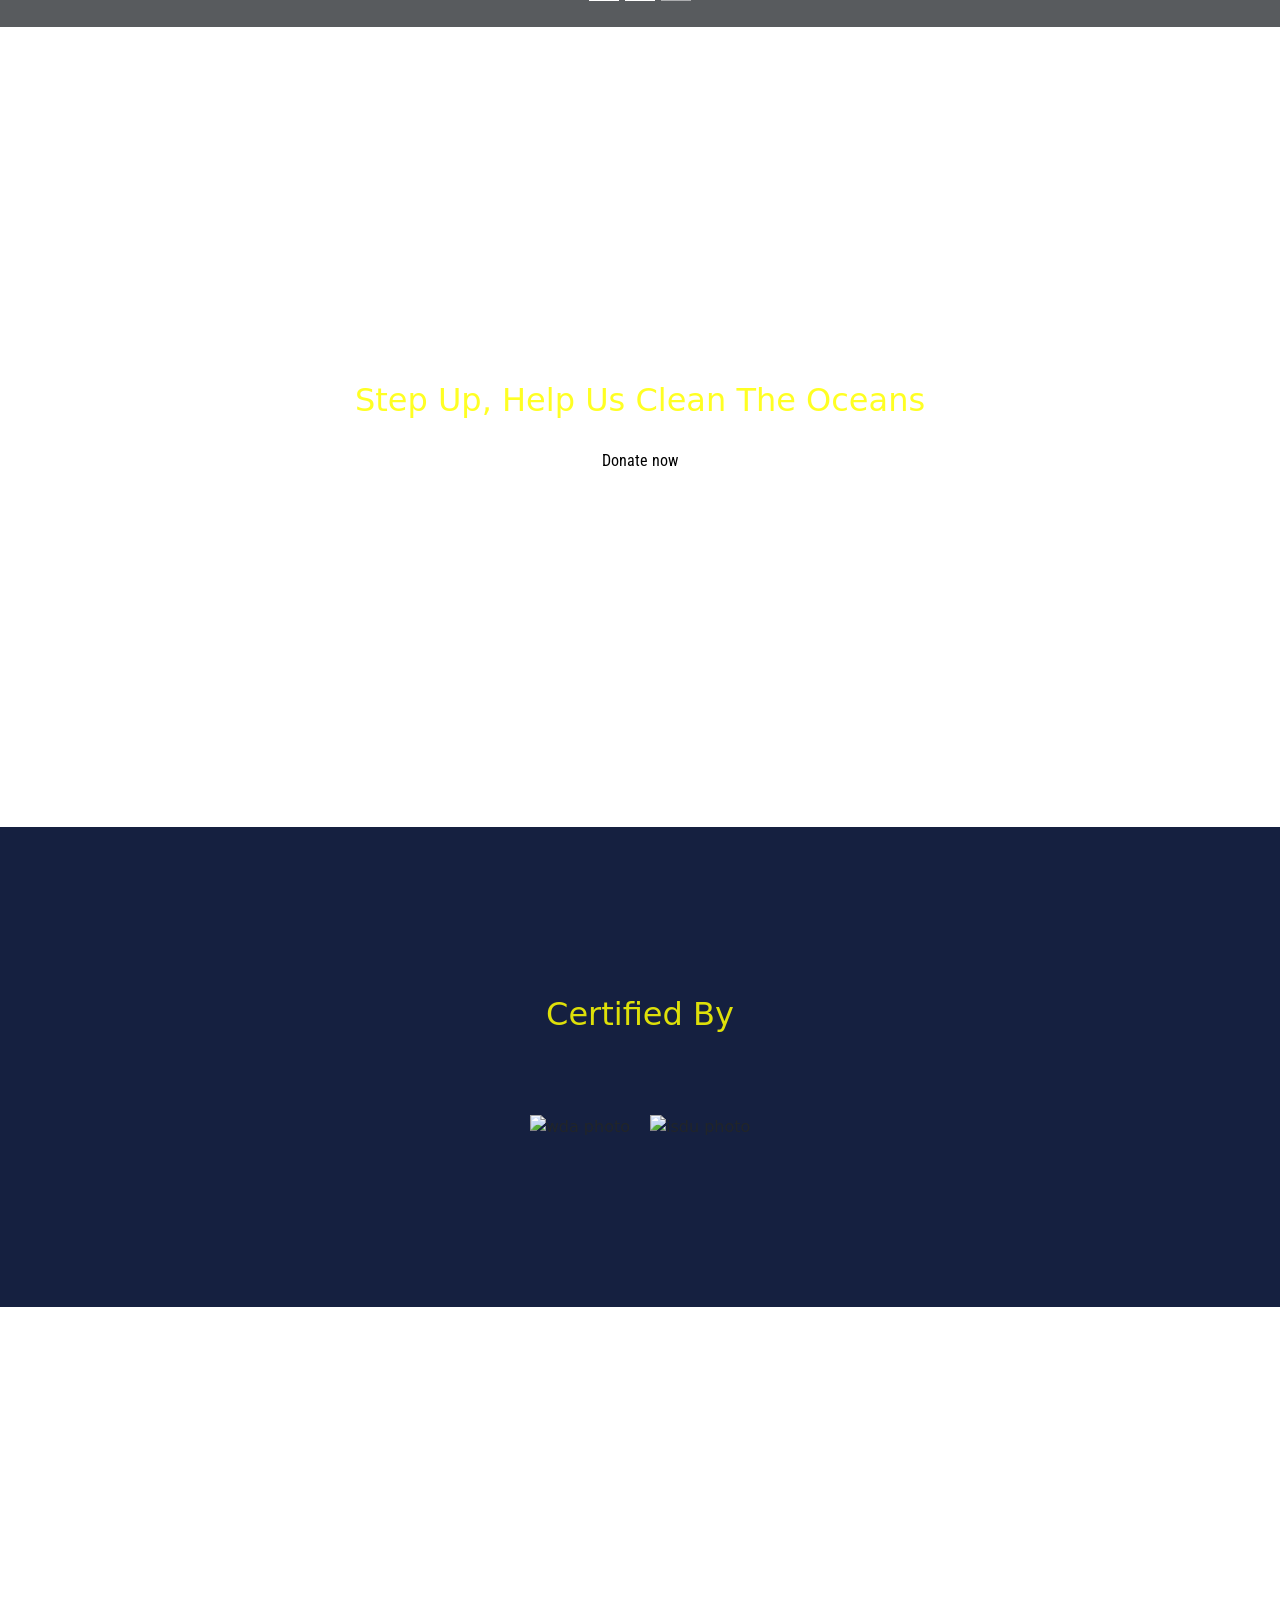
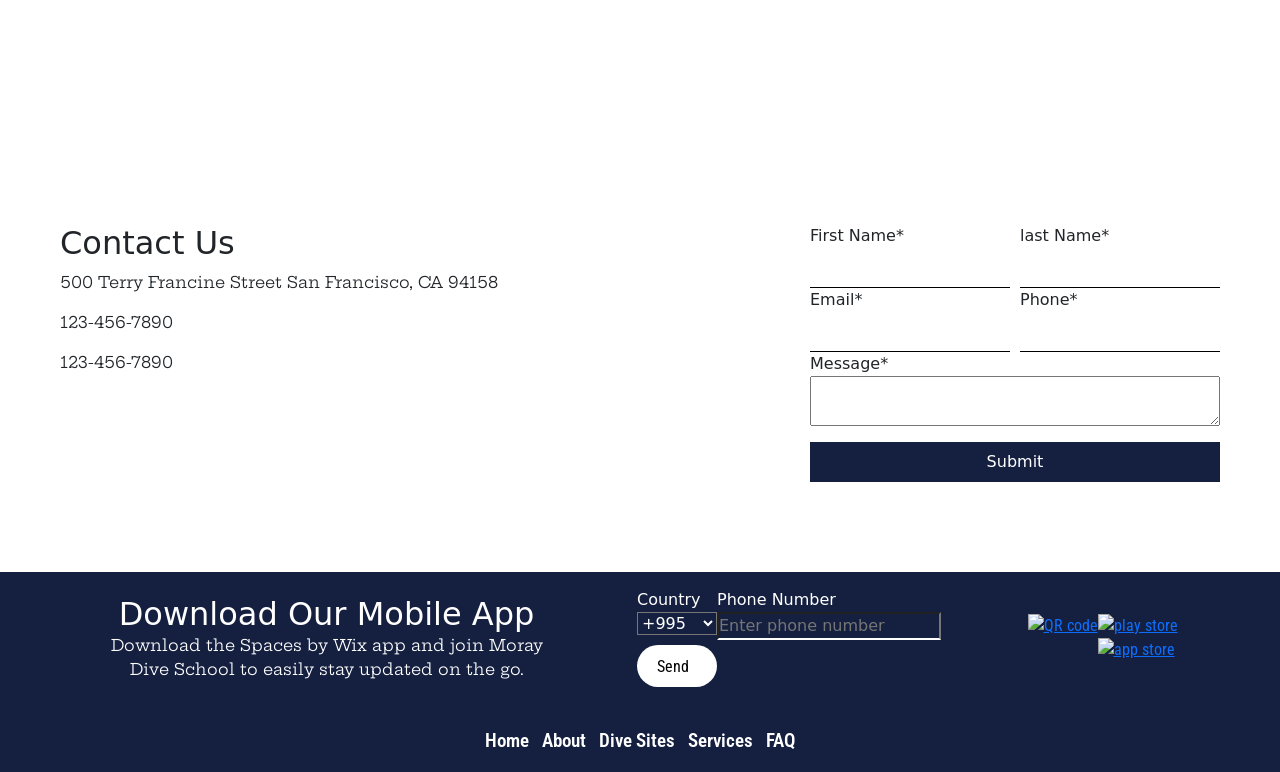
==== commit f200095a: "almost done" ====
--- a/index.html
+++ b/index.html
@@ -351,7 +351,7 @@
               <div class="message">
                 <label for="message">Message*</label>
                 <textarea name="Message" id="message"></textarea>
-                <button class="sumbitbtn">Sumbit</button>
+                <button class="sumbitbtn">Submit</button>
               </div>
             </form>
           </div>
--- a/Root/style.css
+++ b/Root/style.css
@@ -521,7 +521,6 @@
   justify-content: space-between;
   align-items: flex-start;
   gap: 60px;
-  height: 500px;
 }
 
 .leftside {
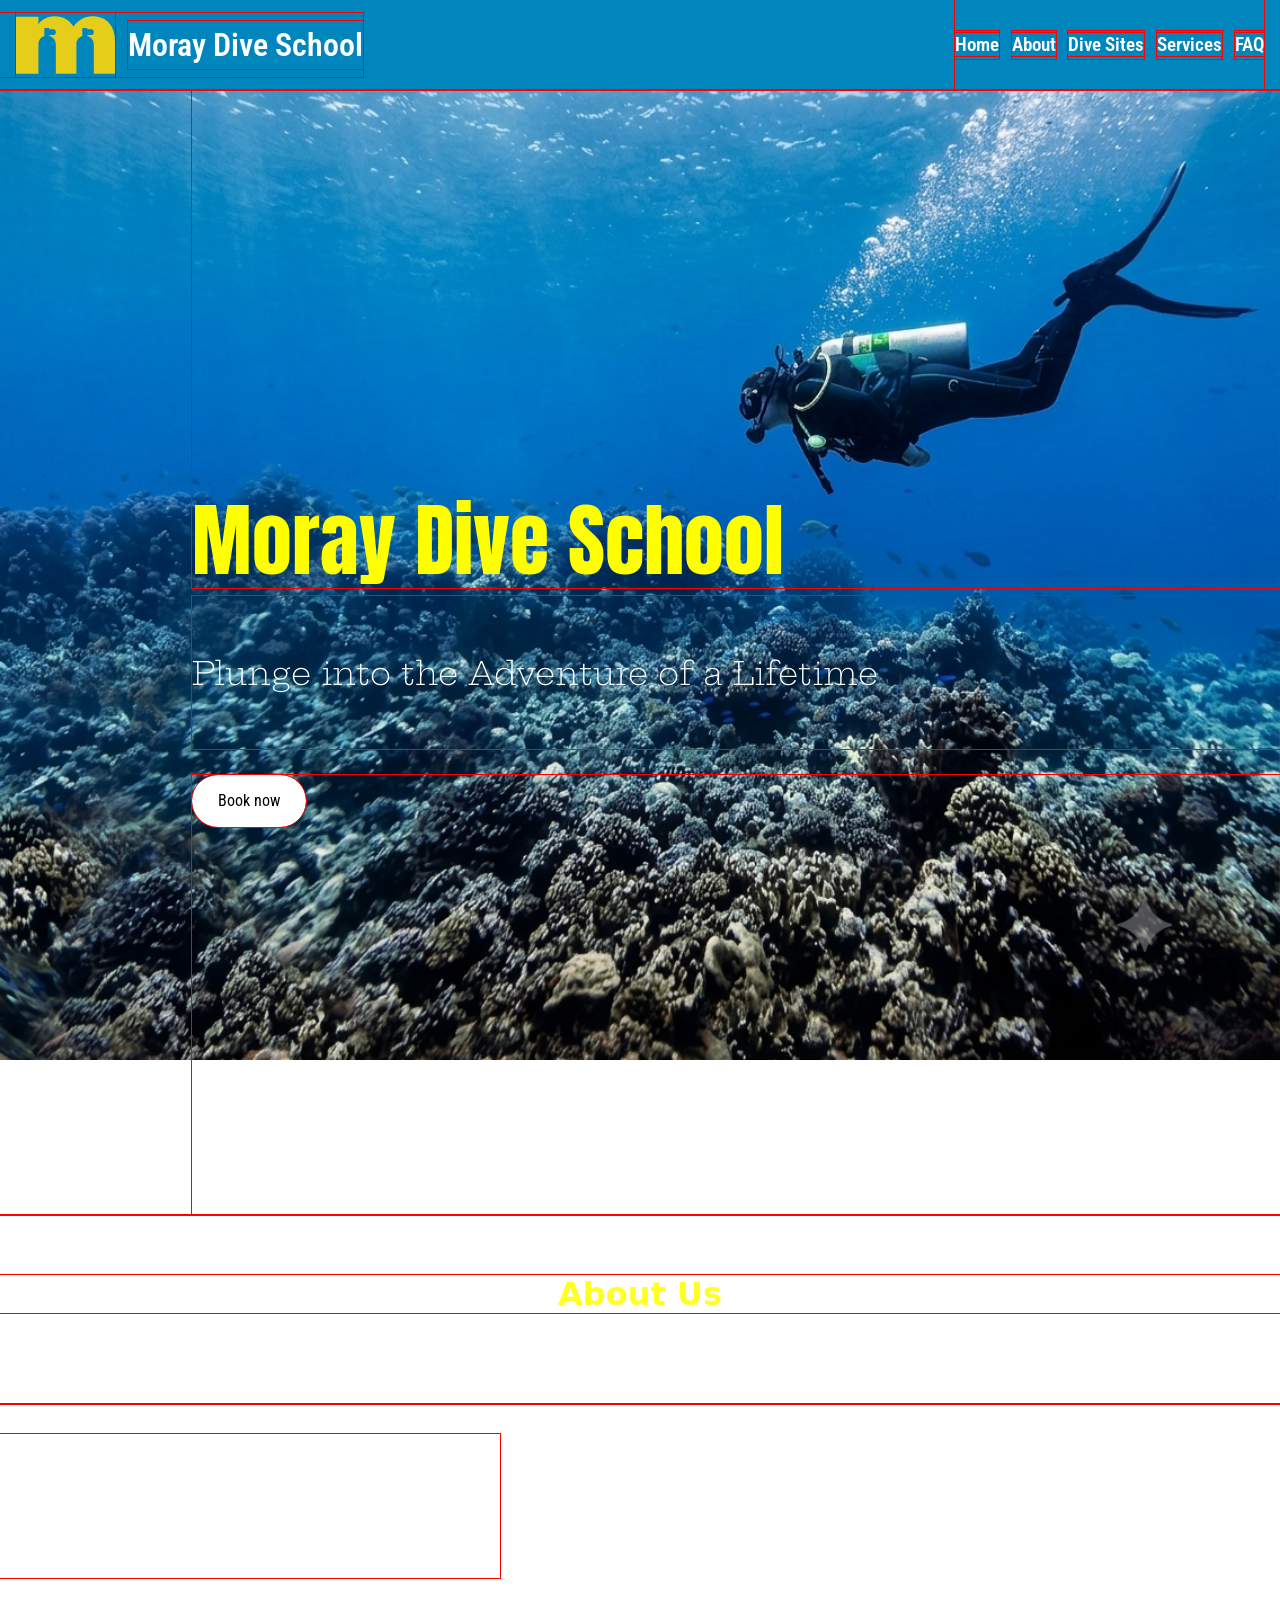
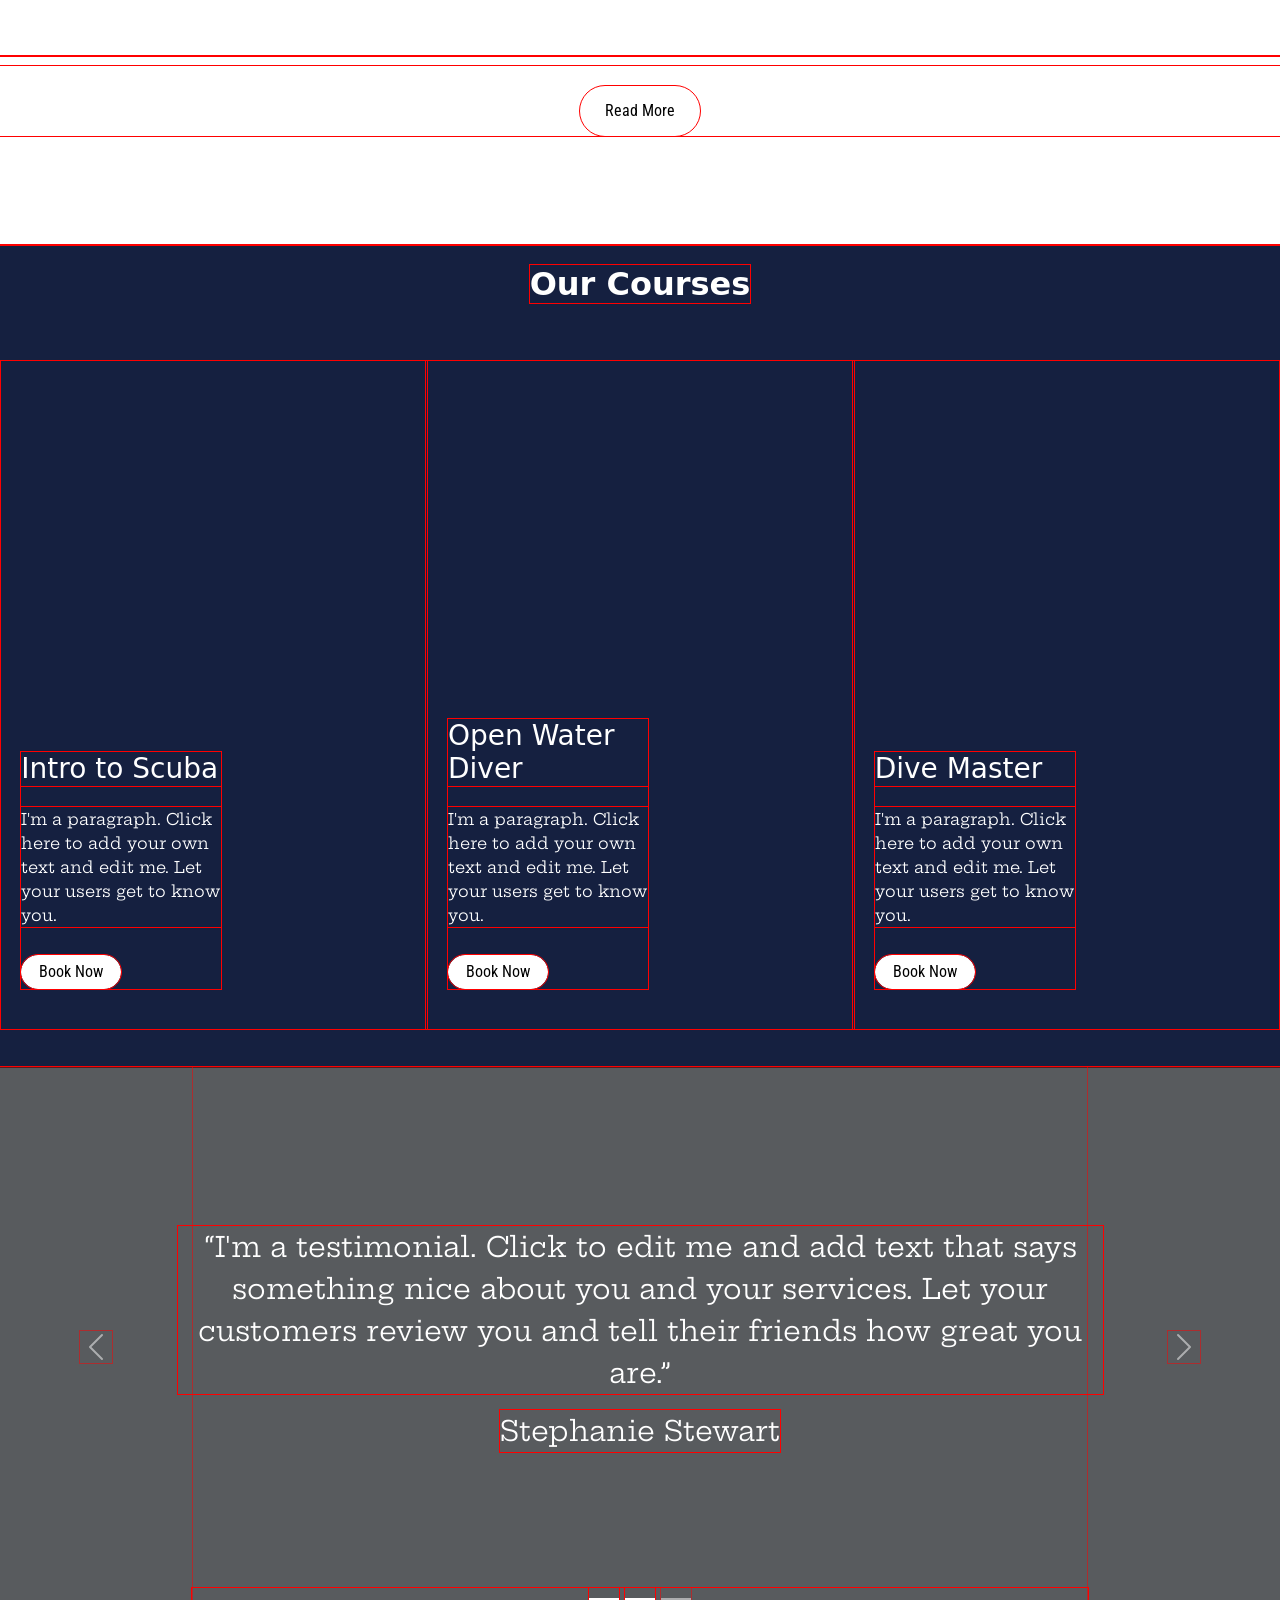
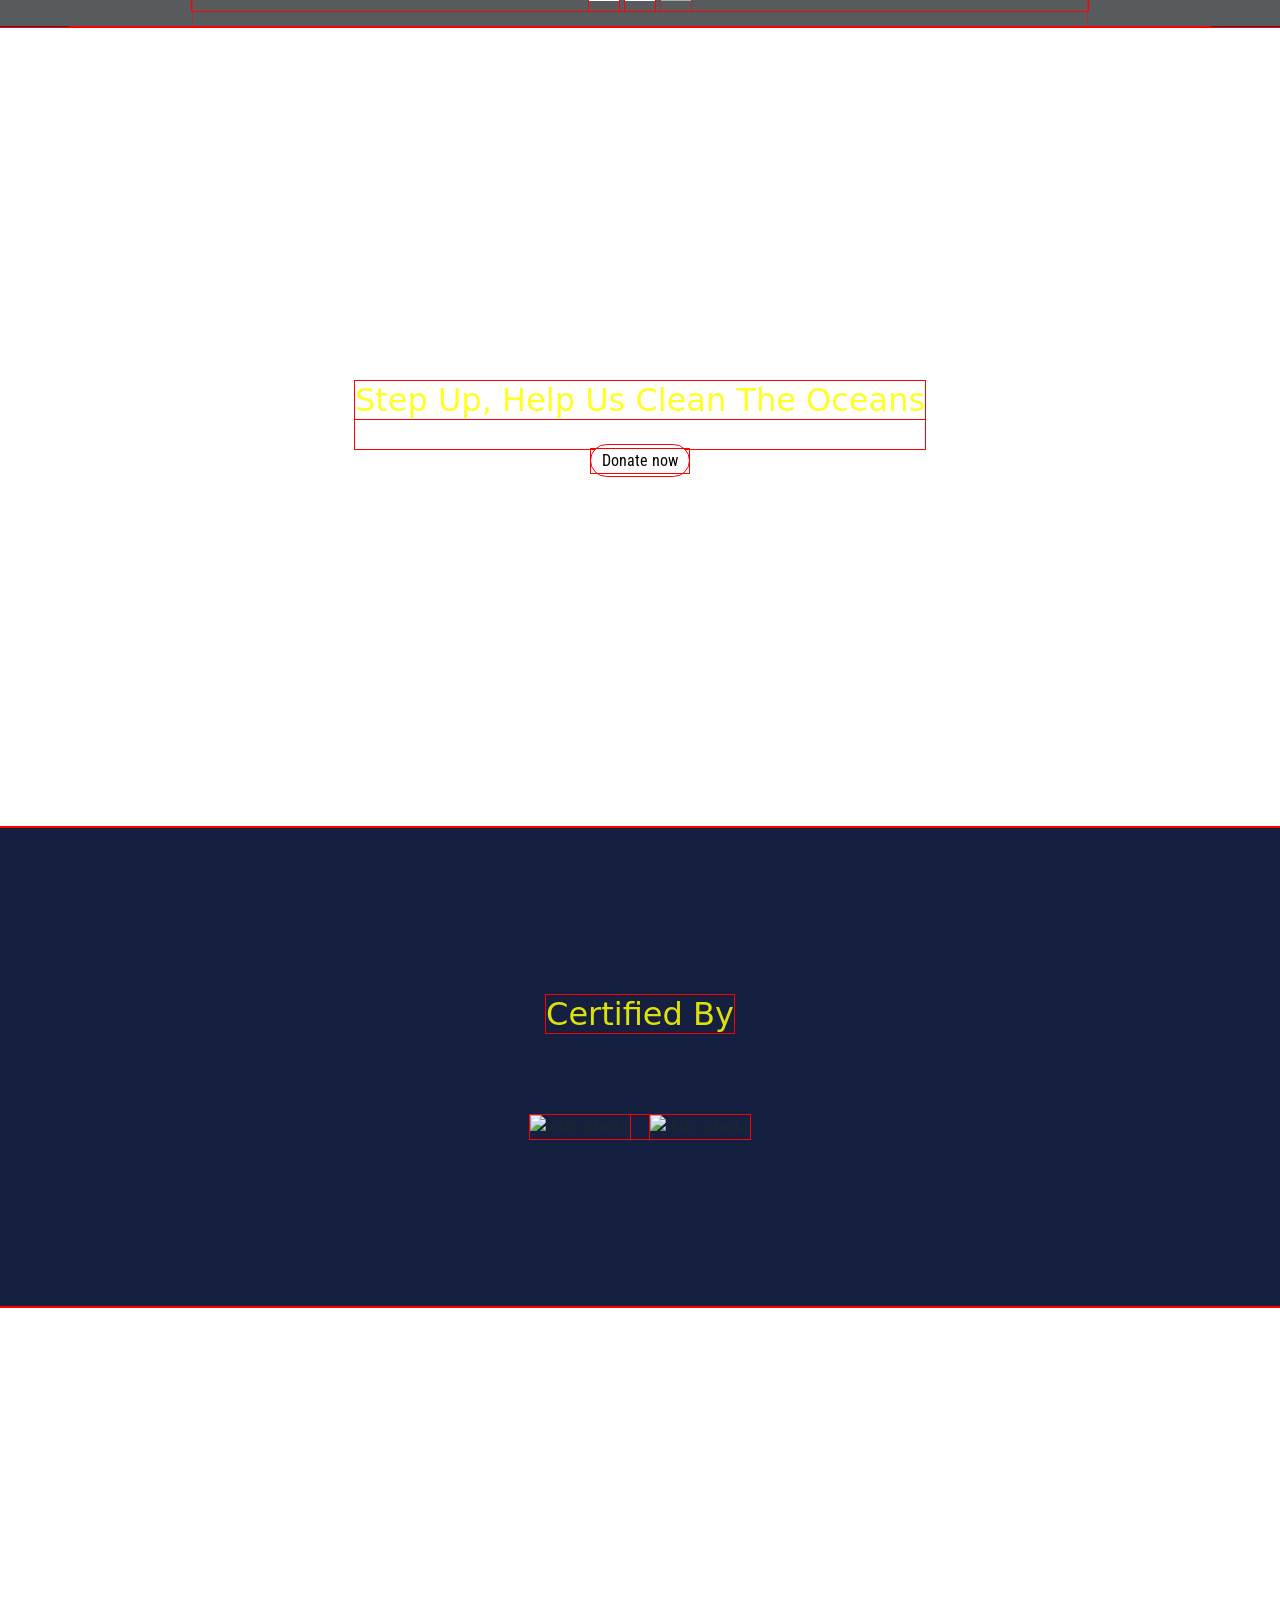
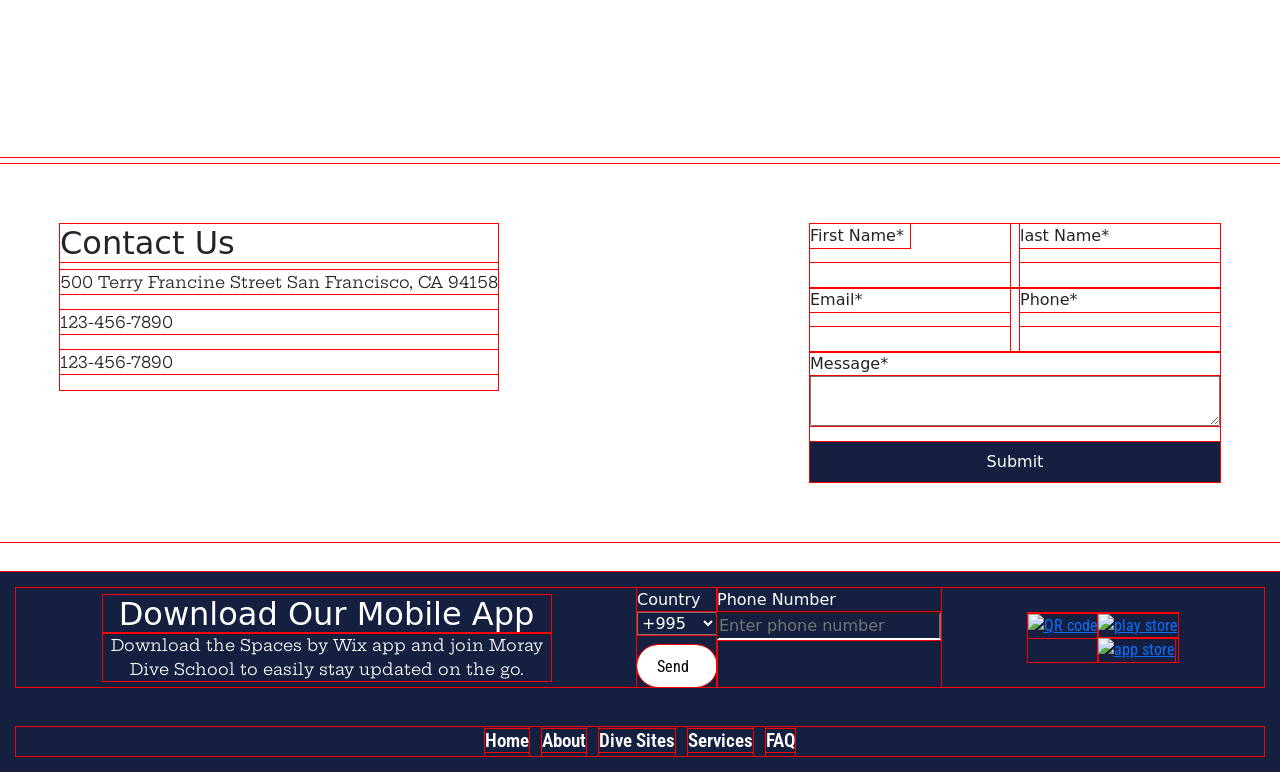
==== commit 60267de4: "fixed" ====
--- a/index.html
+++ b/index.html
@@ -304,8 +304,6 @@
       </section>
       <iframe
         src="https://www.google.com/maps/embed?pb=!1m18!1m12!1m3!1d3392.5890137086058!2d-122.46873742386174!3d37.75795737198964!2m3!1f0!2f0!3f0!3m2!1i1024!2i768!4f13.1!3m3!1m2!1s0x8085871de9ad9347%3A0x9e4e9f544ee4948f!2sBay%20Area%20School%20Of%20Diving!5e1!3m2!1sen!2sus!4v1784129526689!5m2!1sen!2sus"
-        width="600"
-        height="450"
         style="border: 0"
         allowfullscreen=""
         loading="lazy"
--- a/Root/style.css
+++ b/Root/style.css
@@ -231,6 +231,7 @@
   margin: 0;
   padding: 0;
   box-sizing: border-box;
+  outline: 1px solid red !important;
 }
 
 .hero {
@@ -510,6 +511,7 @@
 
 iframe {
   width: 100%;
+  height: 450px;
 }
 
 .contact {
@@ -664,6 +666,9 @@
     display: flex;
     flex-direction: column;
   }
+  iframe {
+    height: 200px;
+  }
   .divcontact {
     display: flex;
     flex-direction: column;
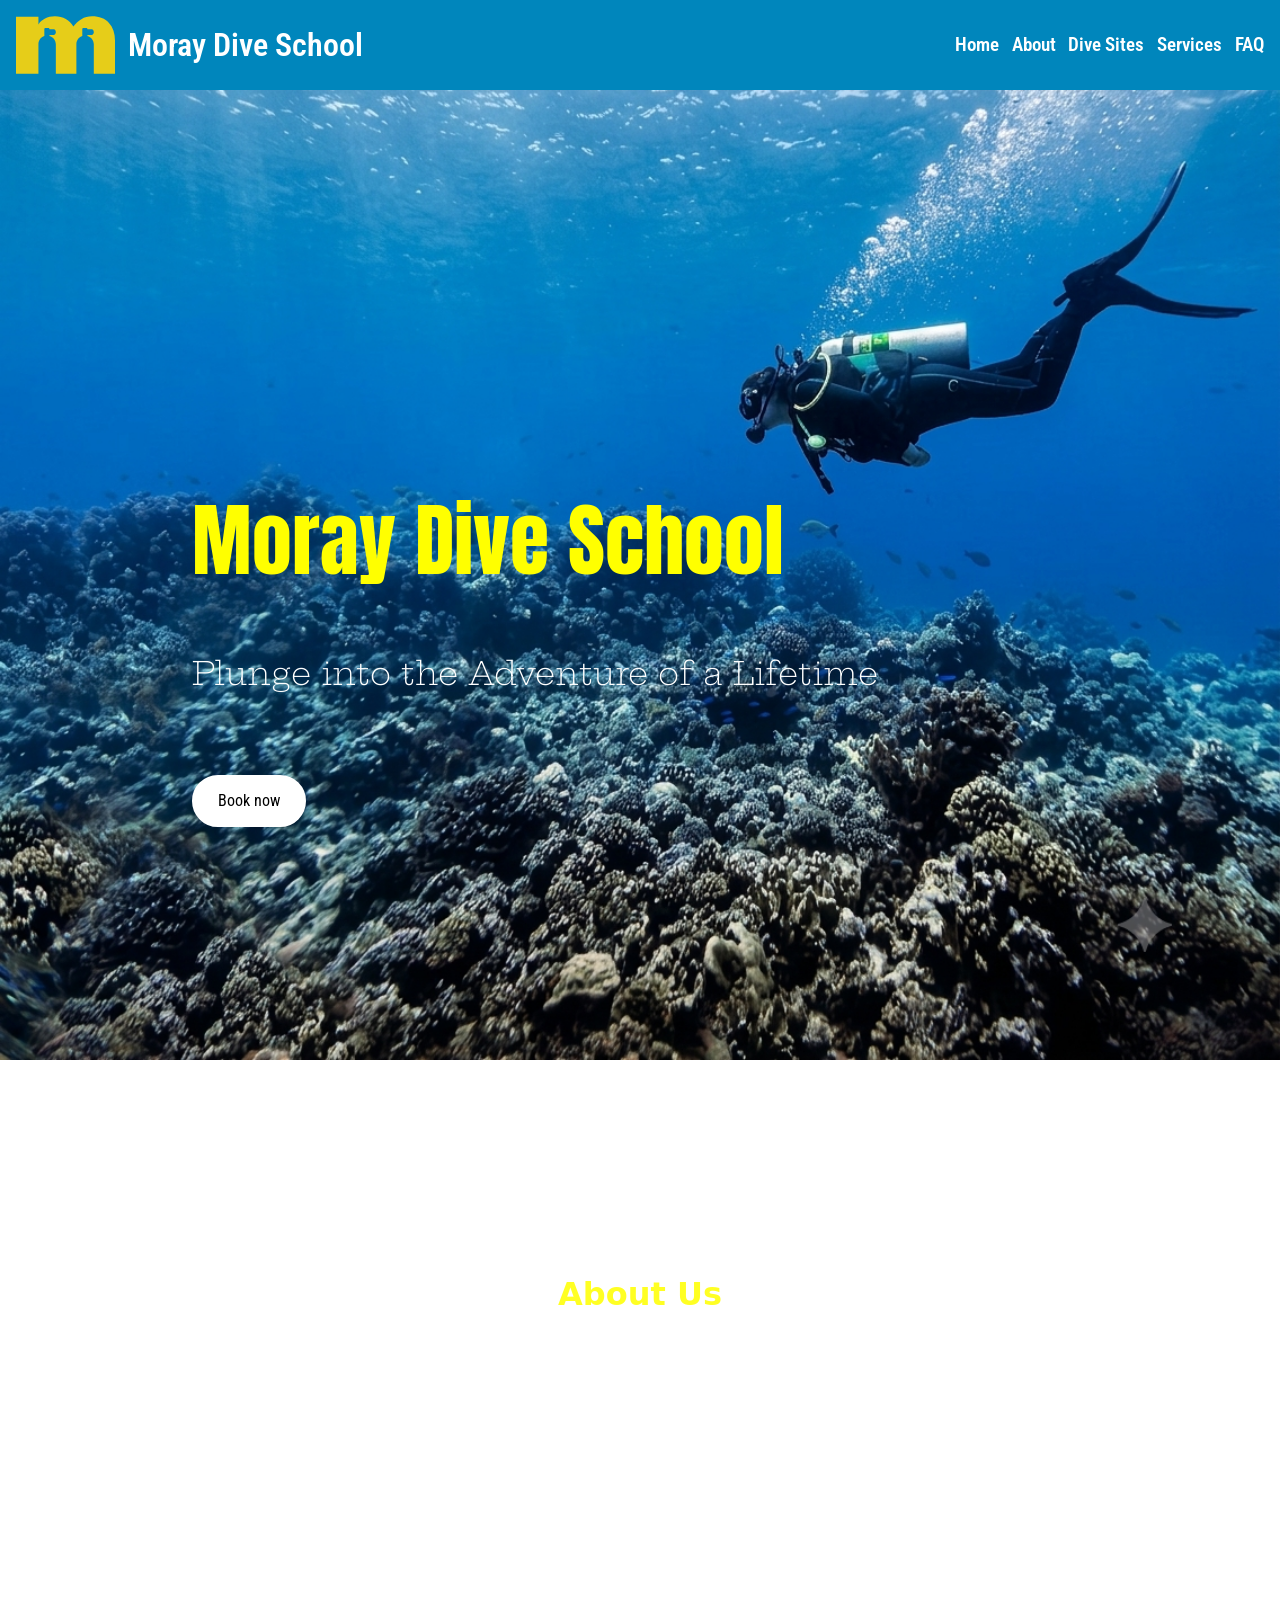
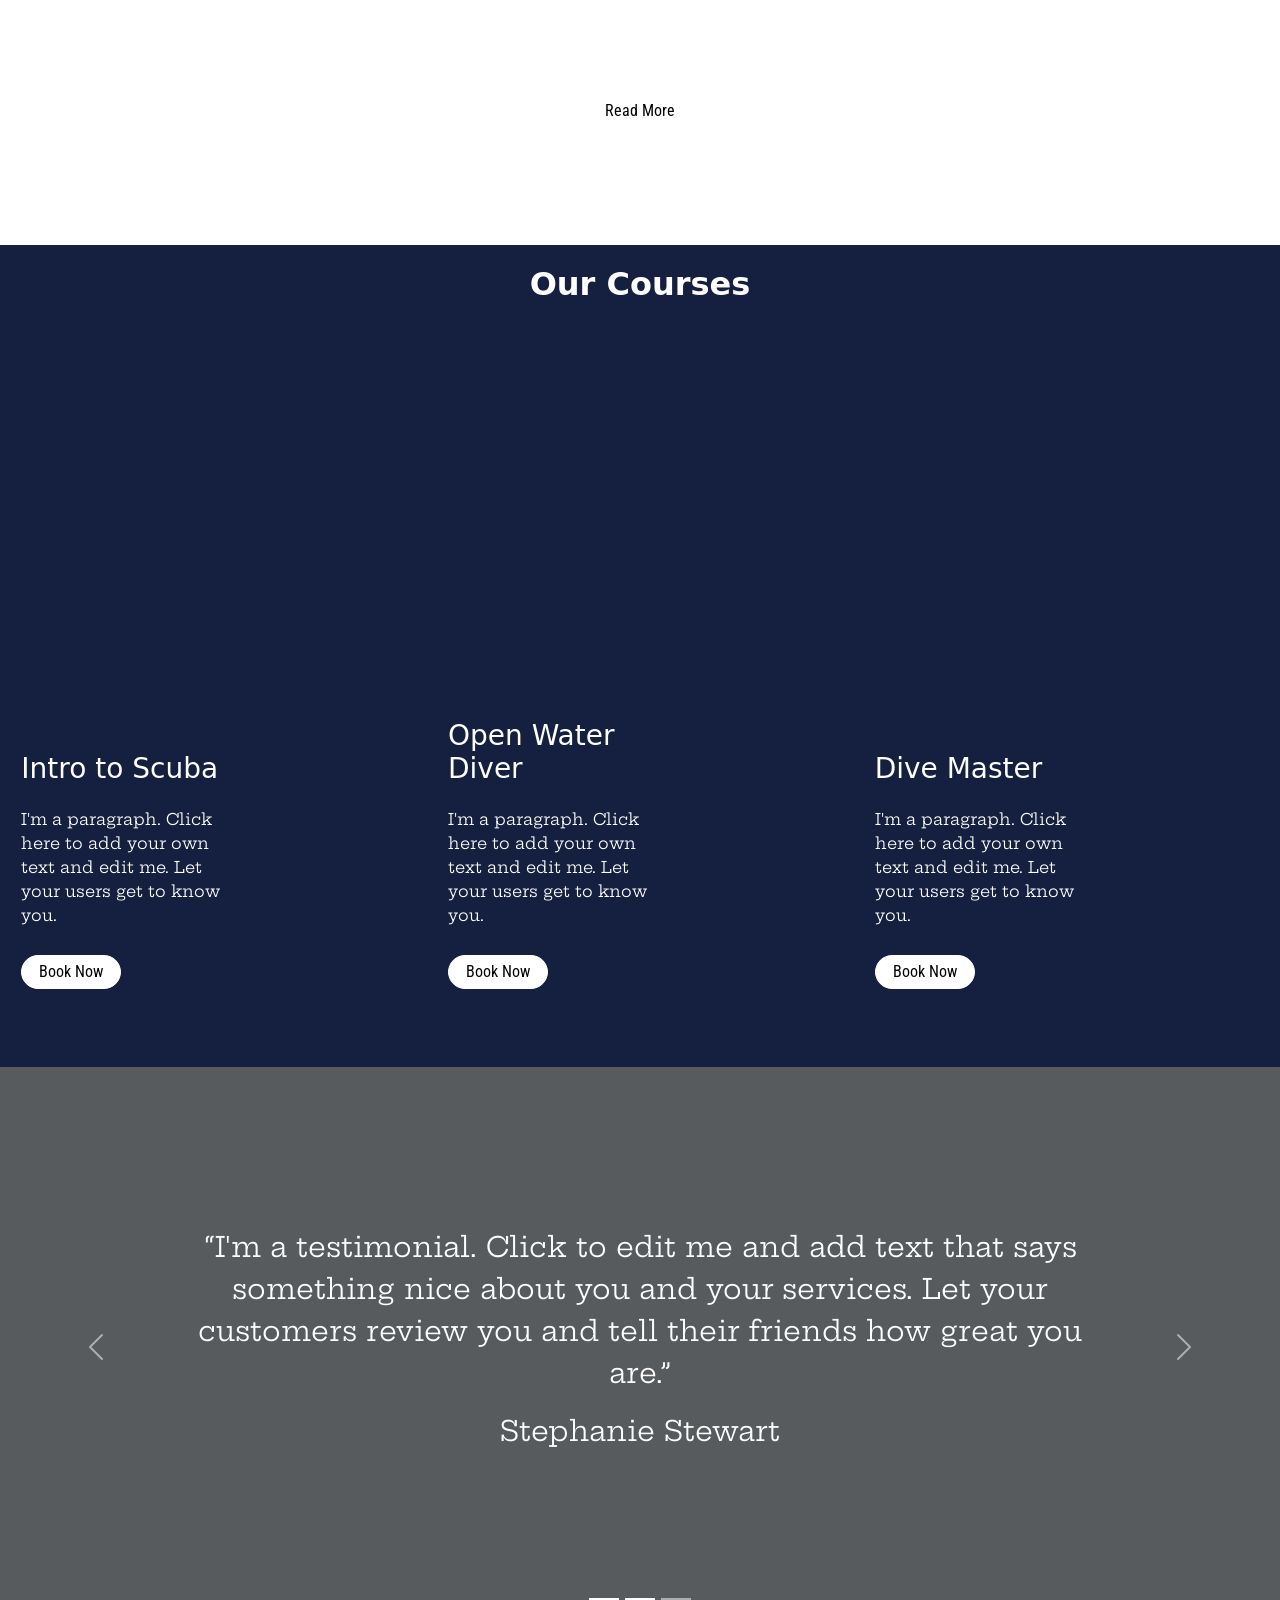
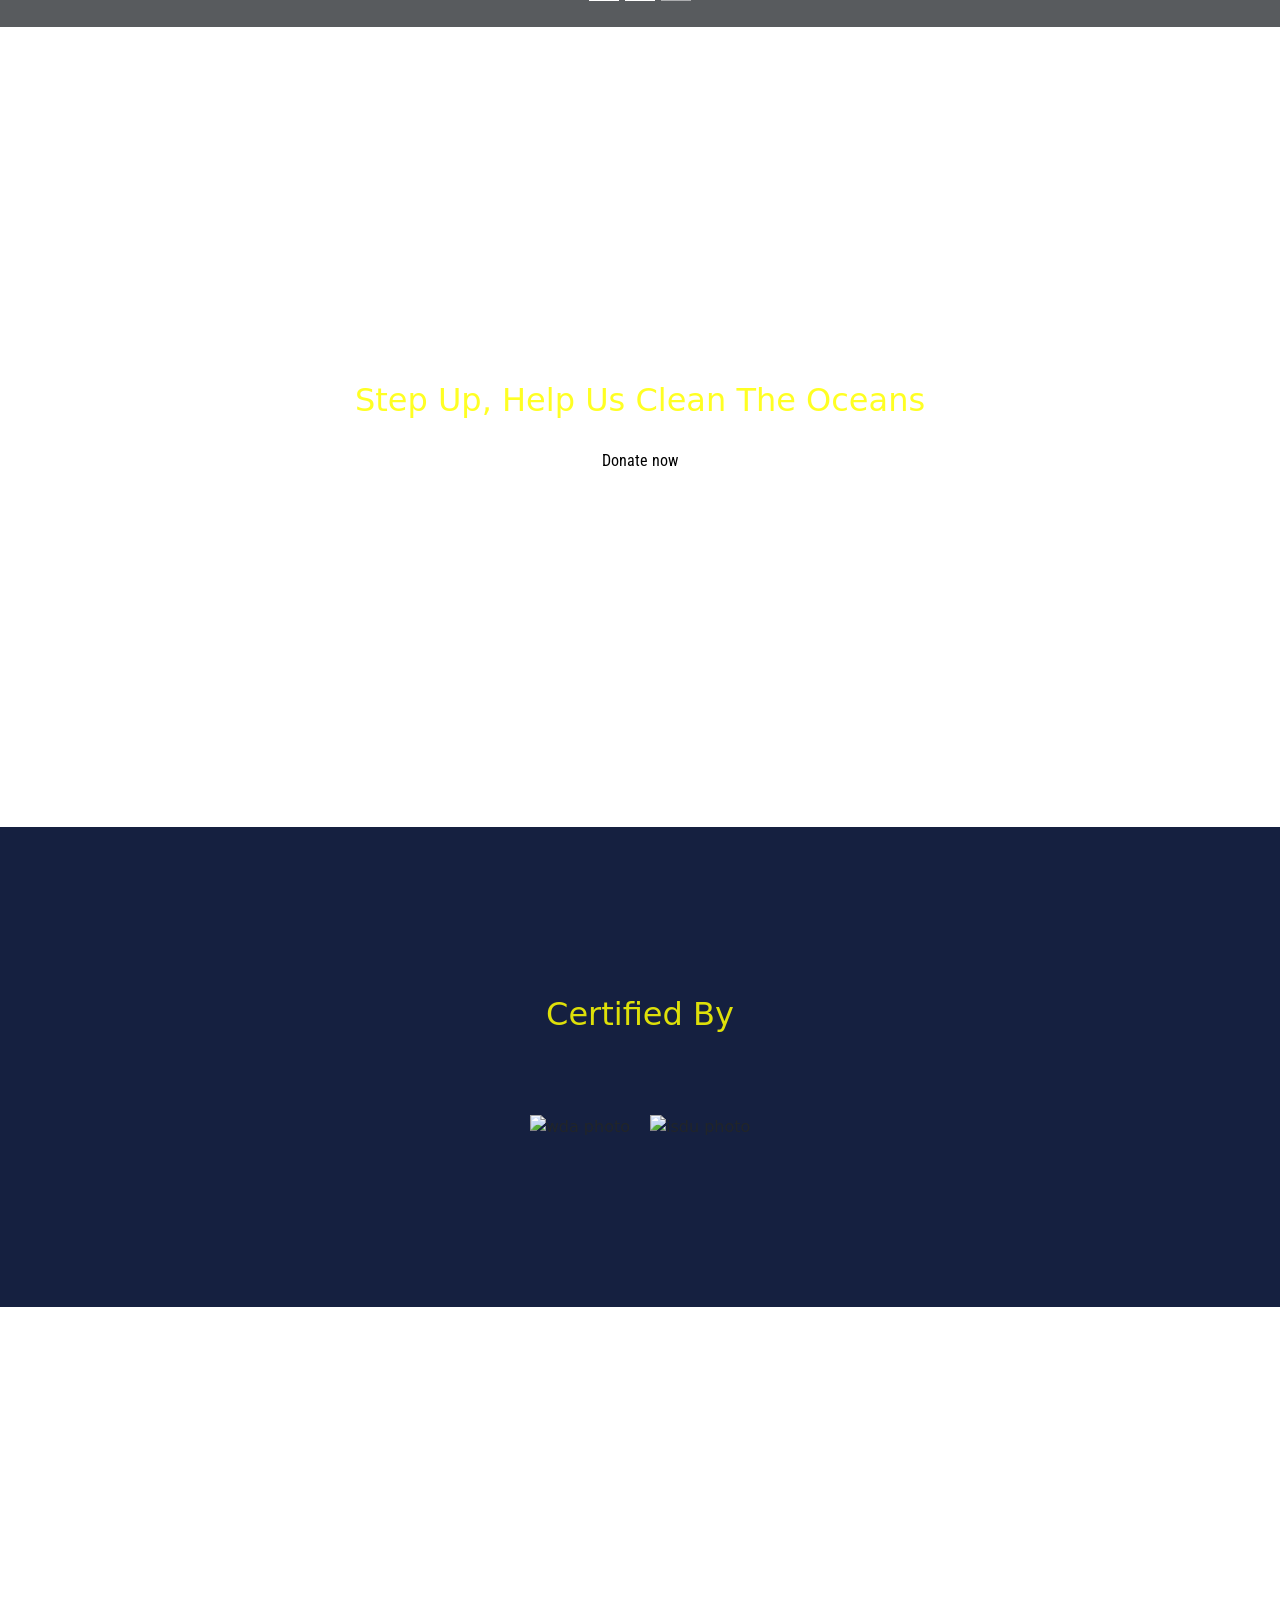
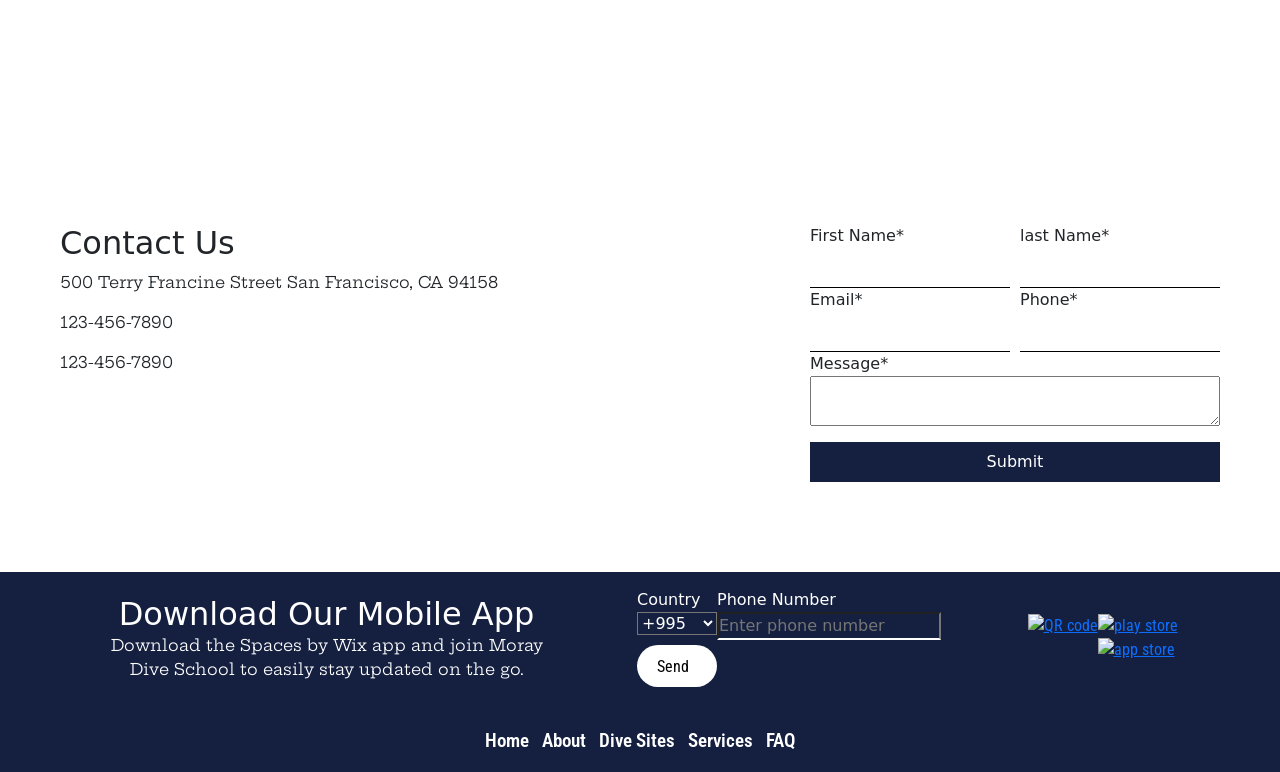
==== commit 3c840bfd: "added min and max lenght" ====
--- a/index.html
+++ b/index.html
@@ -381,6 +381,8 @@
               type="number"
               id="phonenumb"
               placeholder="Enter phone number"
+              minlength="6"
+              maxlength="8"
             />
           </div>
         </div>
--- a/Root/style.css
+++ b/Root/style.css
@@ -231,7 +231,6 @@
   margin: 0;
   padding: 0;
   box-sizing: border-box;
-  outline: 1px solid red !important;
 }
 
 .hero {
@@ -685,21 +684,15 @@
     margin-bottom: 30px;
   }
 }
-@media (max-width: 1271px) and (max-width: 376px) {
+@media (max-width: 1271px) and (max-width: 421px) {
   .heading {
     font-size: 1.5rem;
   }
   .aboutparagraph {
     width: 310px;
-    margin: 0 auto;
   }
   .readmore {
     margin-top: 25px;
-  }
-  .card1,
-  .card2,
-  .card3 {
-    max-width: 40vh;
   }
   .carousel-item {
     height: 40vh;
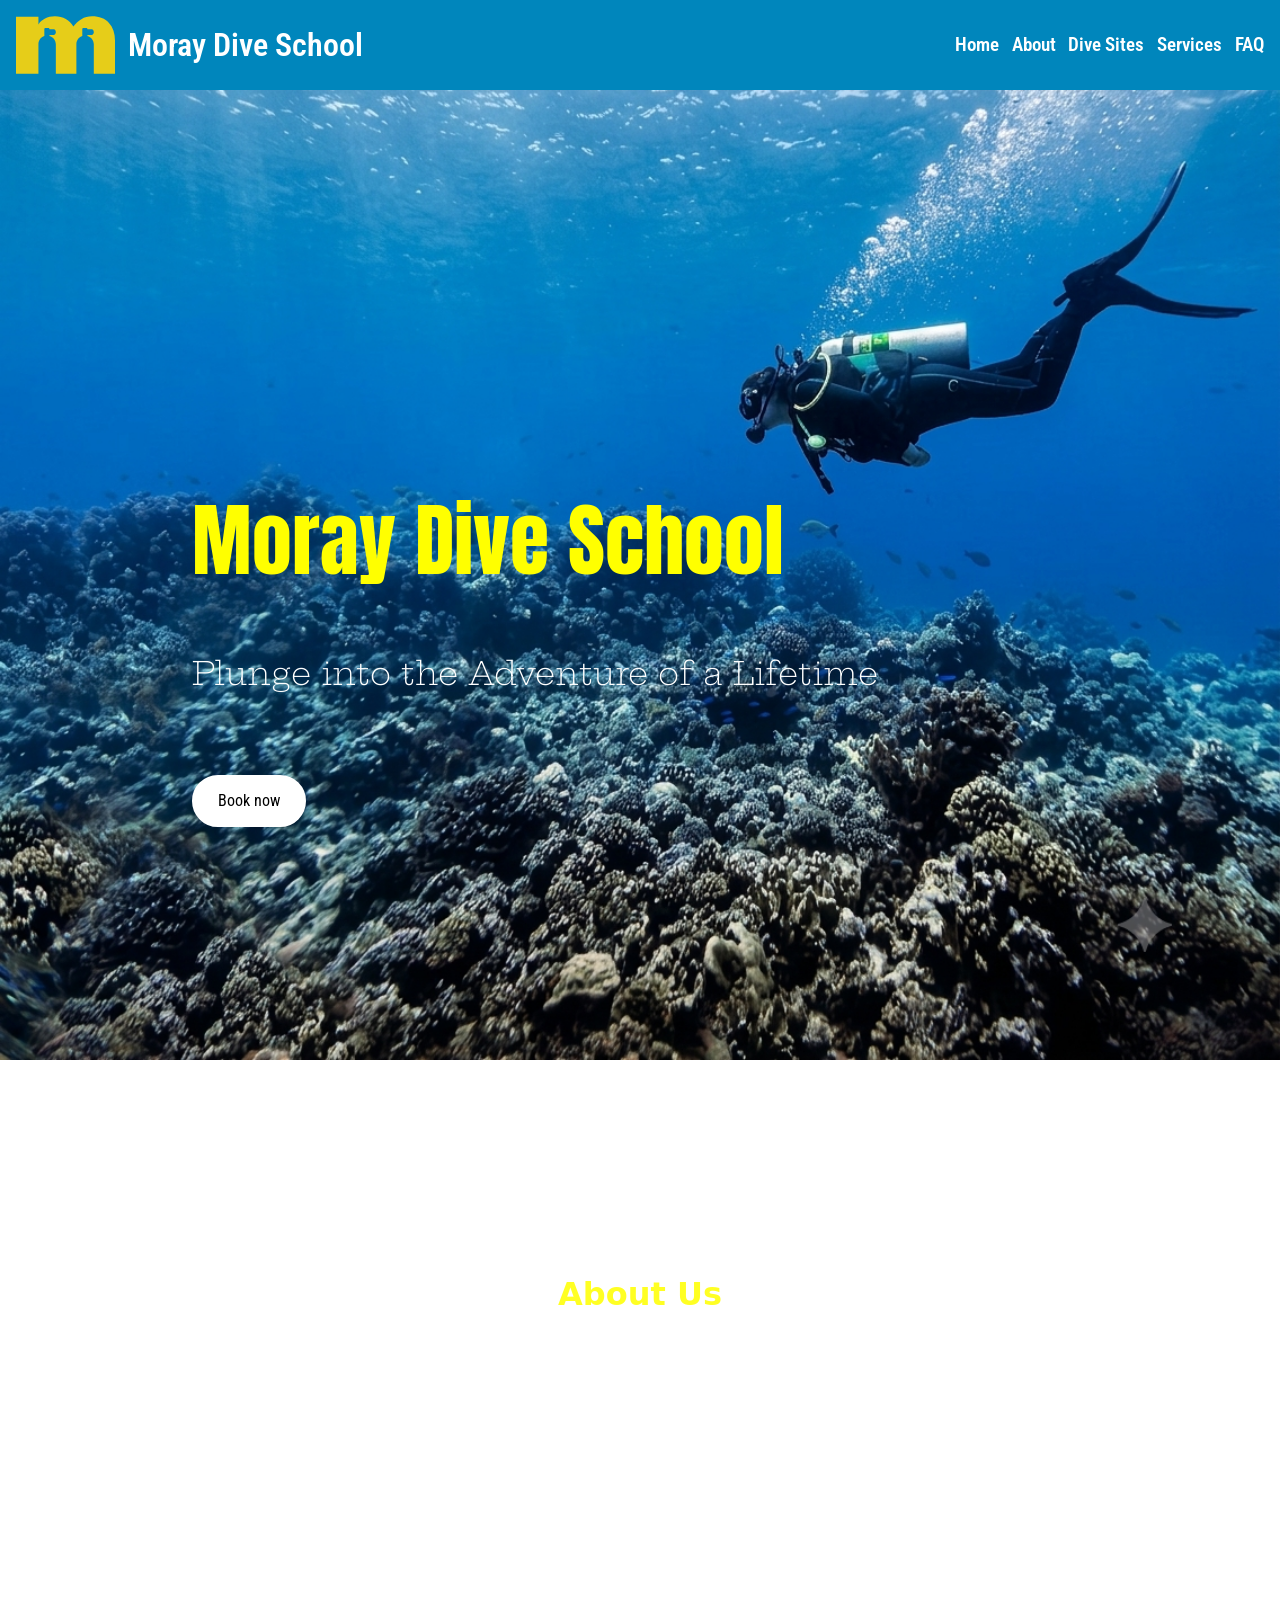
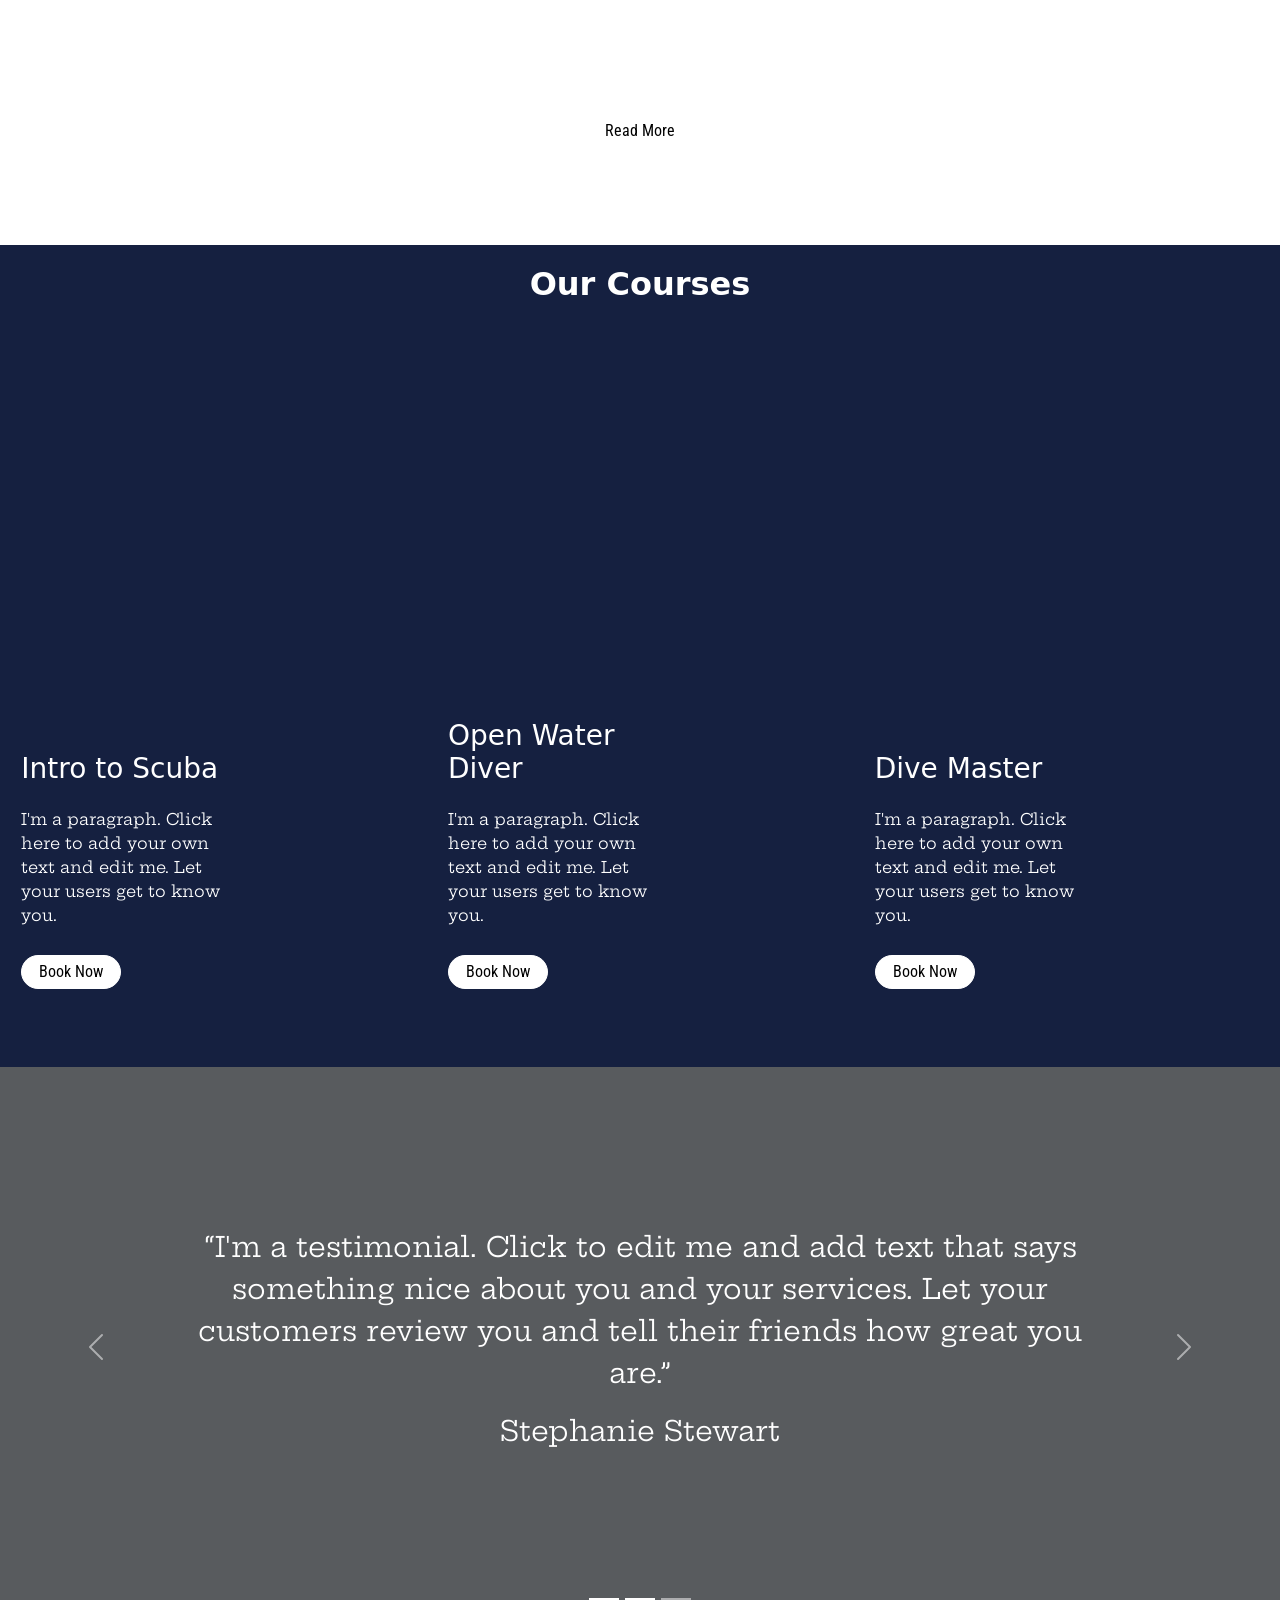
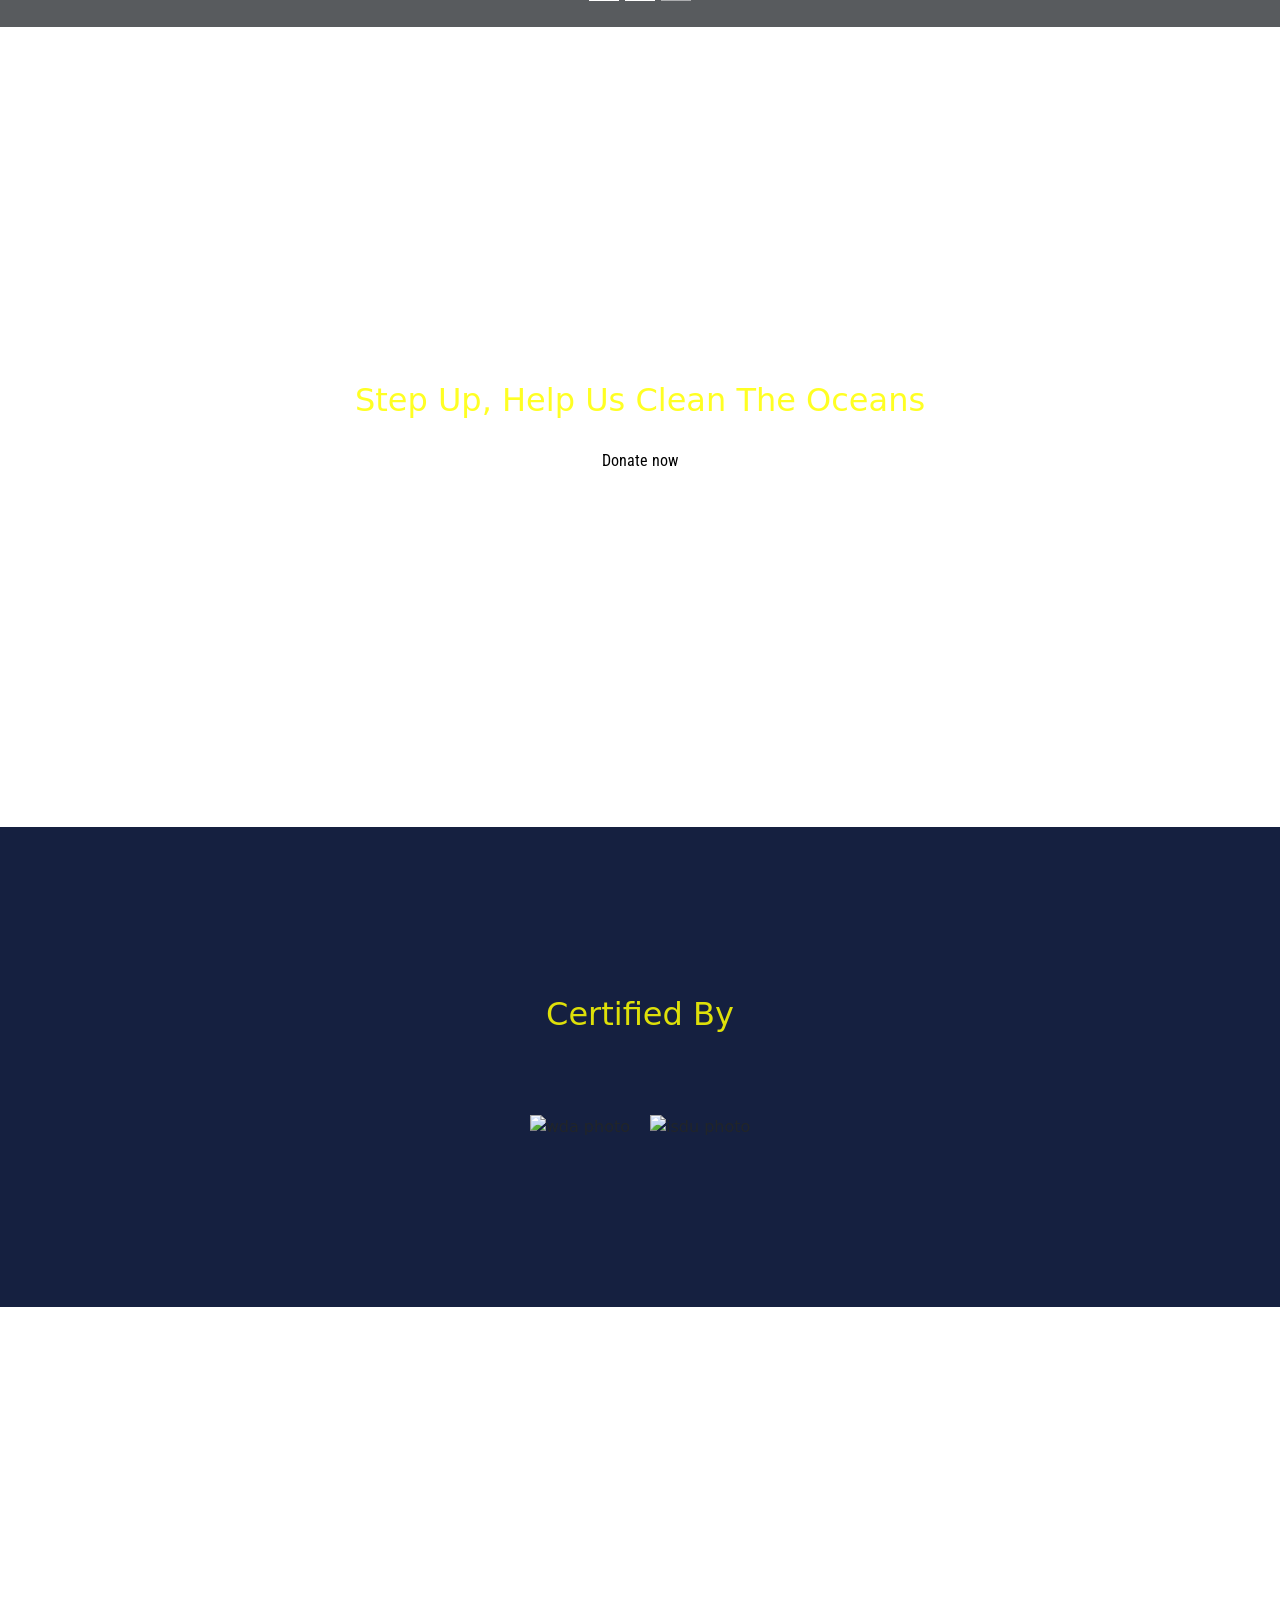
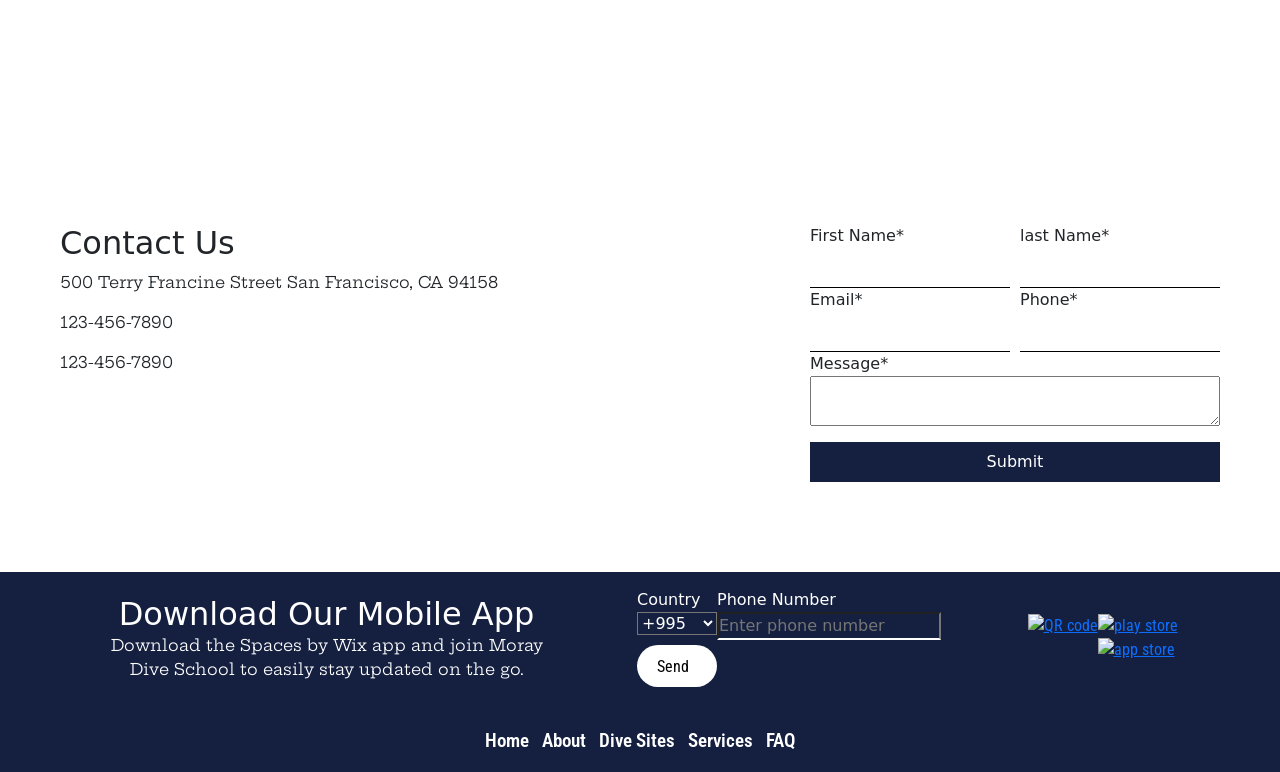
==== commit cf629065: "faq html" ====
--- a/index.html
+++ b/index.html
@@ -75,7 +75,7 @@
             <a href="./Services/services.html" class="pagelinks">Services</a>
           </li>
           <li>
-            <a href="./FAQ/faq.scss" class="pagelinks">FAQ</a>
+            <a href="./FAQ/faq.html" class="pagelinks">FAQ</a>
           </li>
         </ul>
       </nav>
--- a/Root/style.css
+++ b/Root/style.css
@@ -345,7 +345,7 @@
   padding: 12px 24px;
   border-radius: 30px;
   color: black;
-  margin-top: 20px;
+  margin-top: 40px;
 }
 
 .readmore:hover {
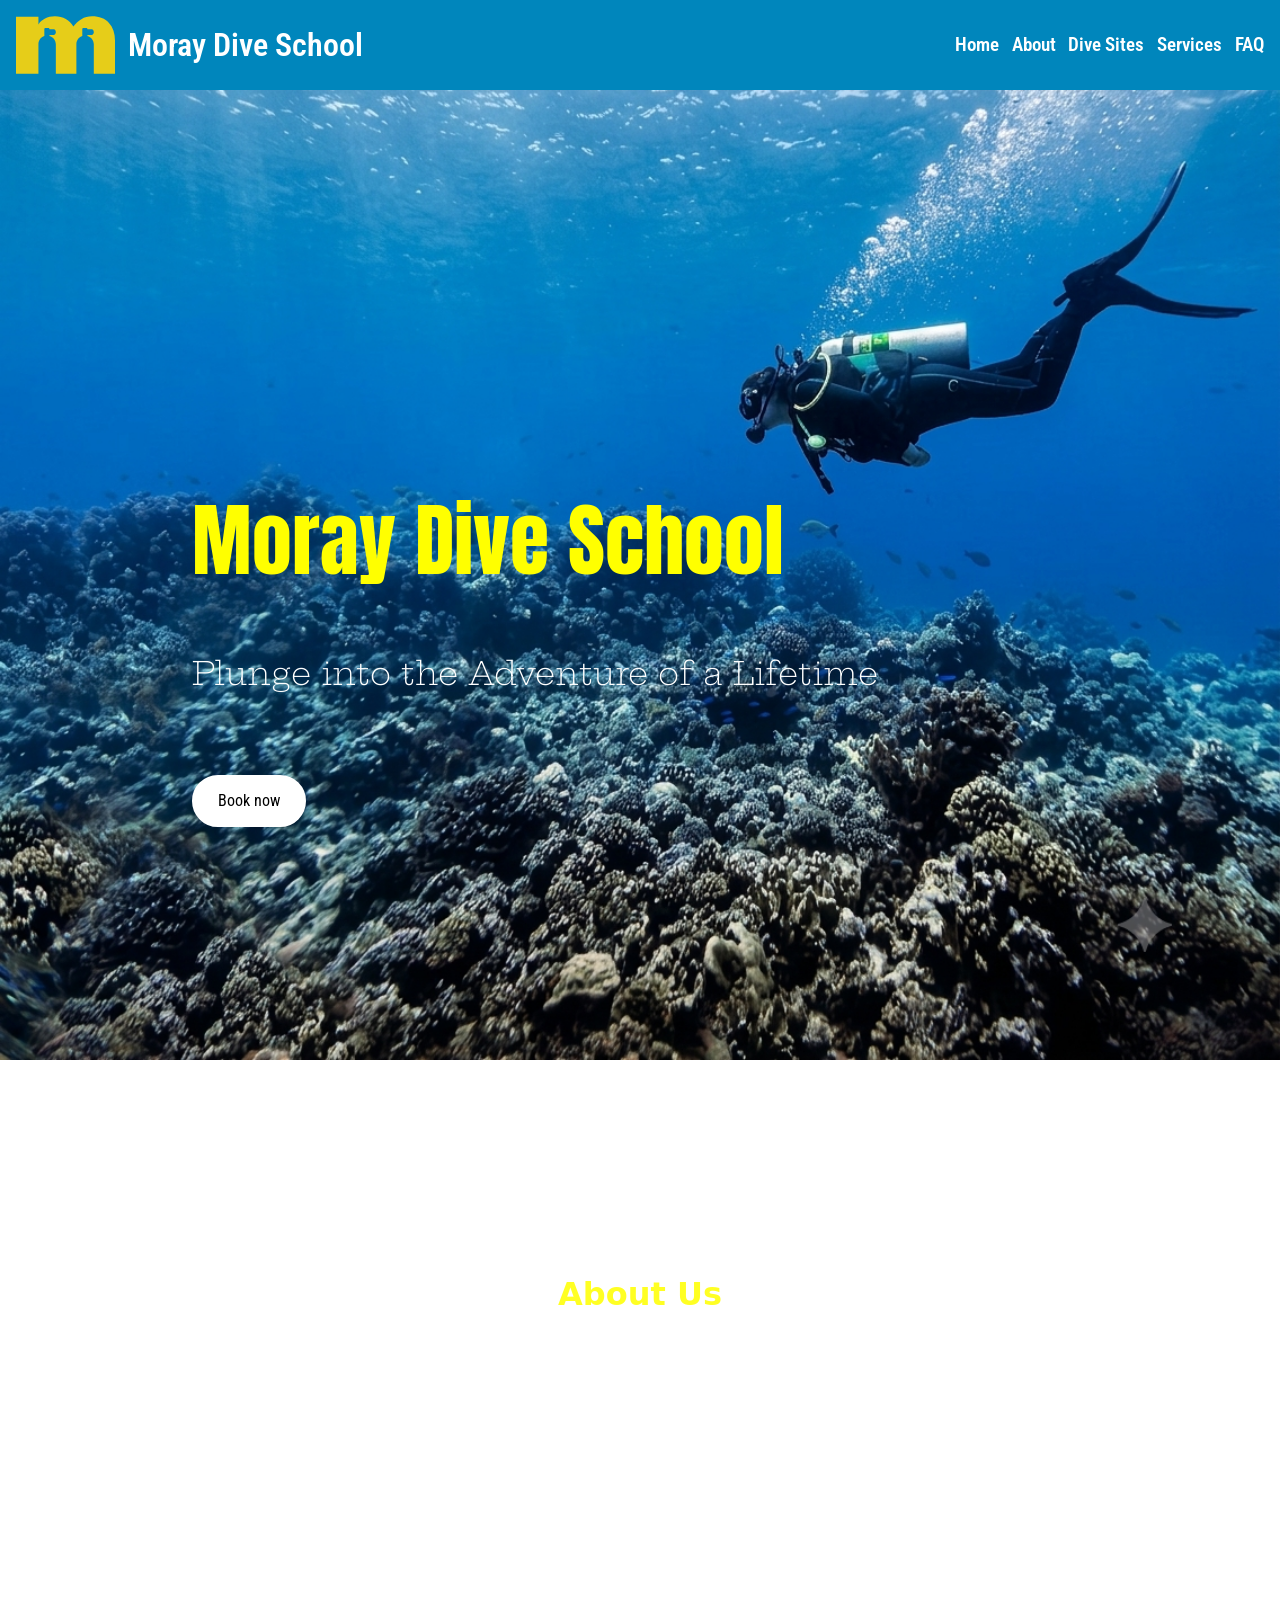
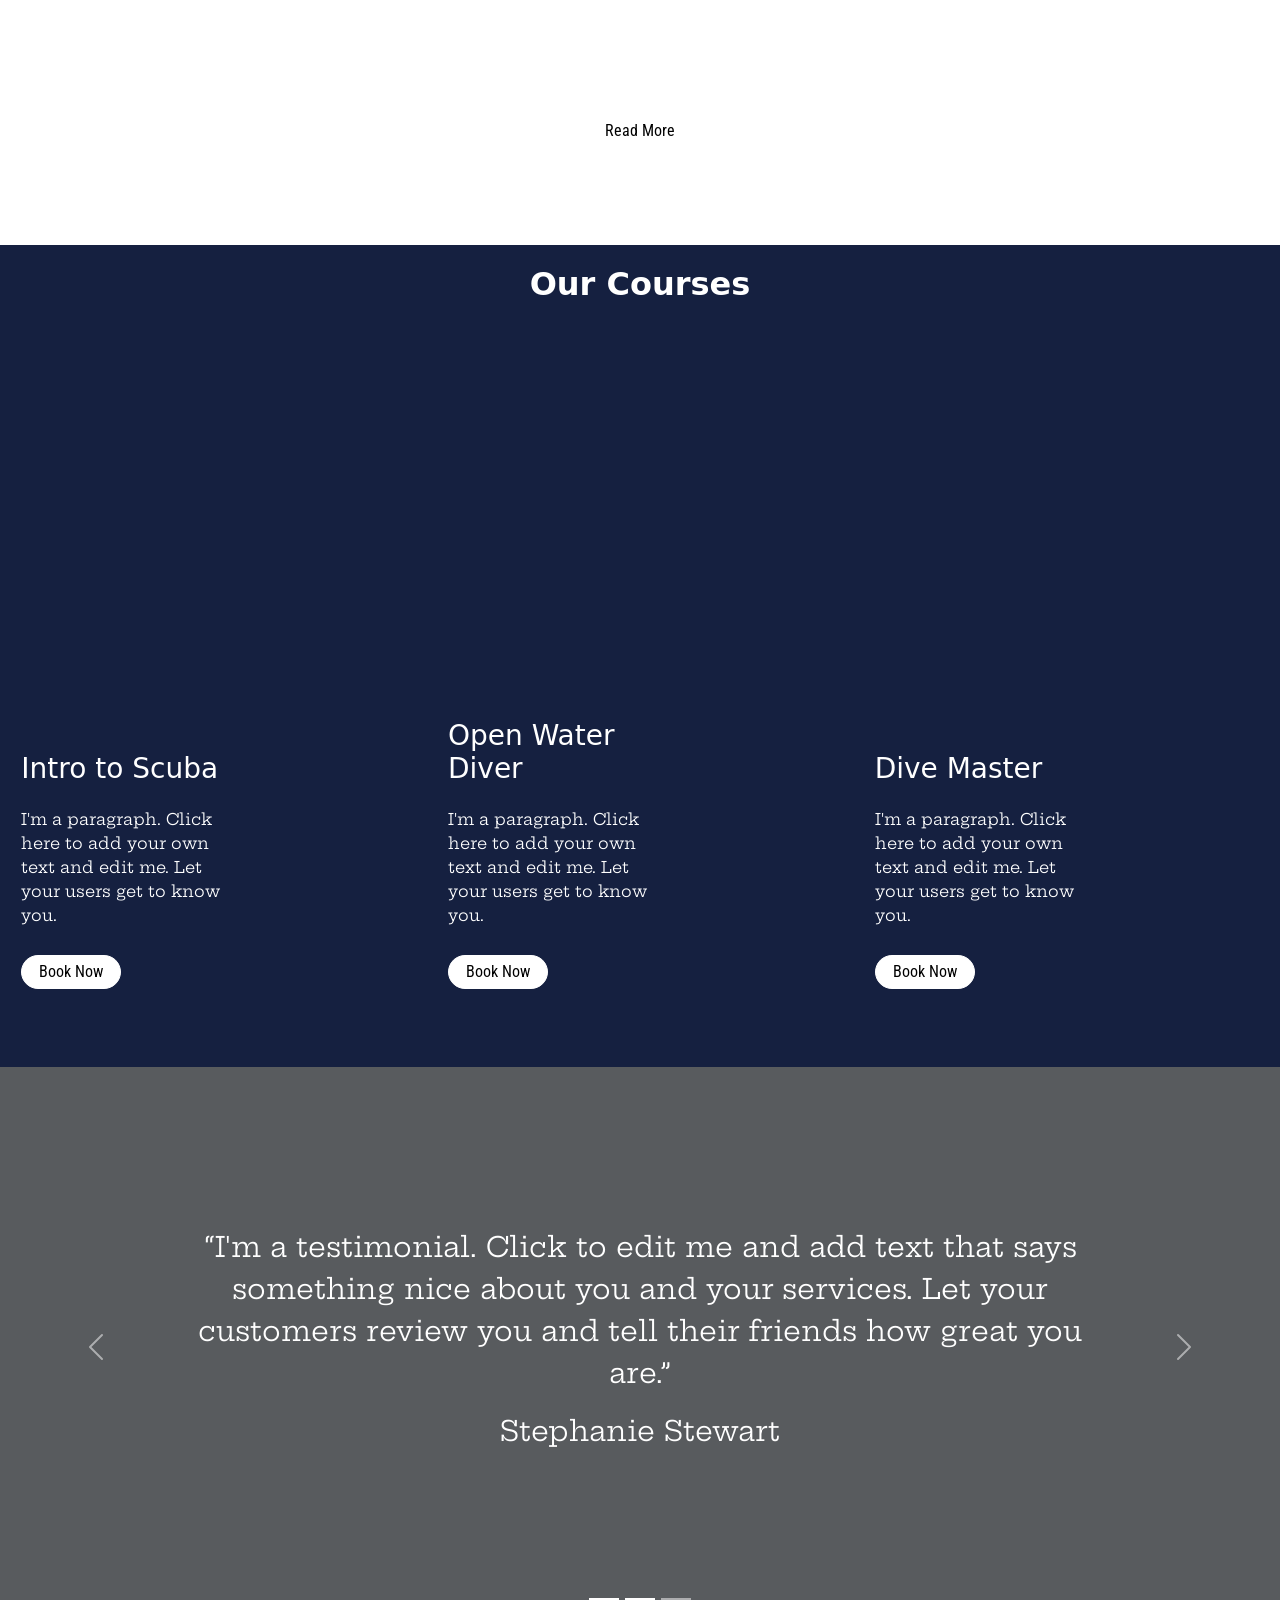
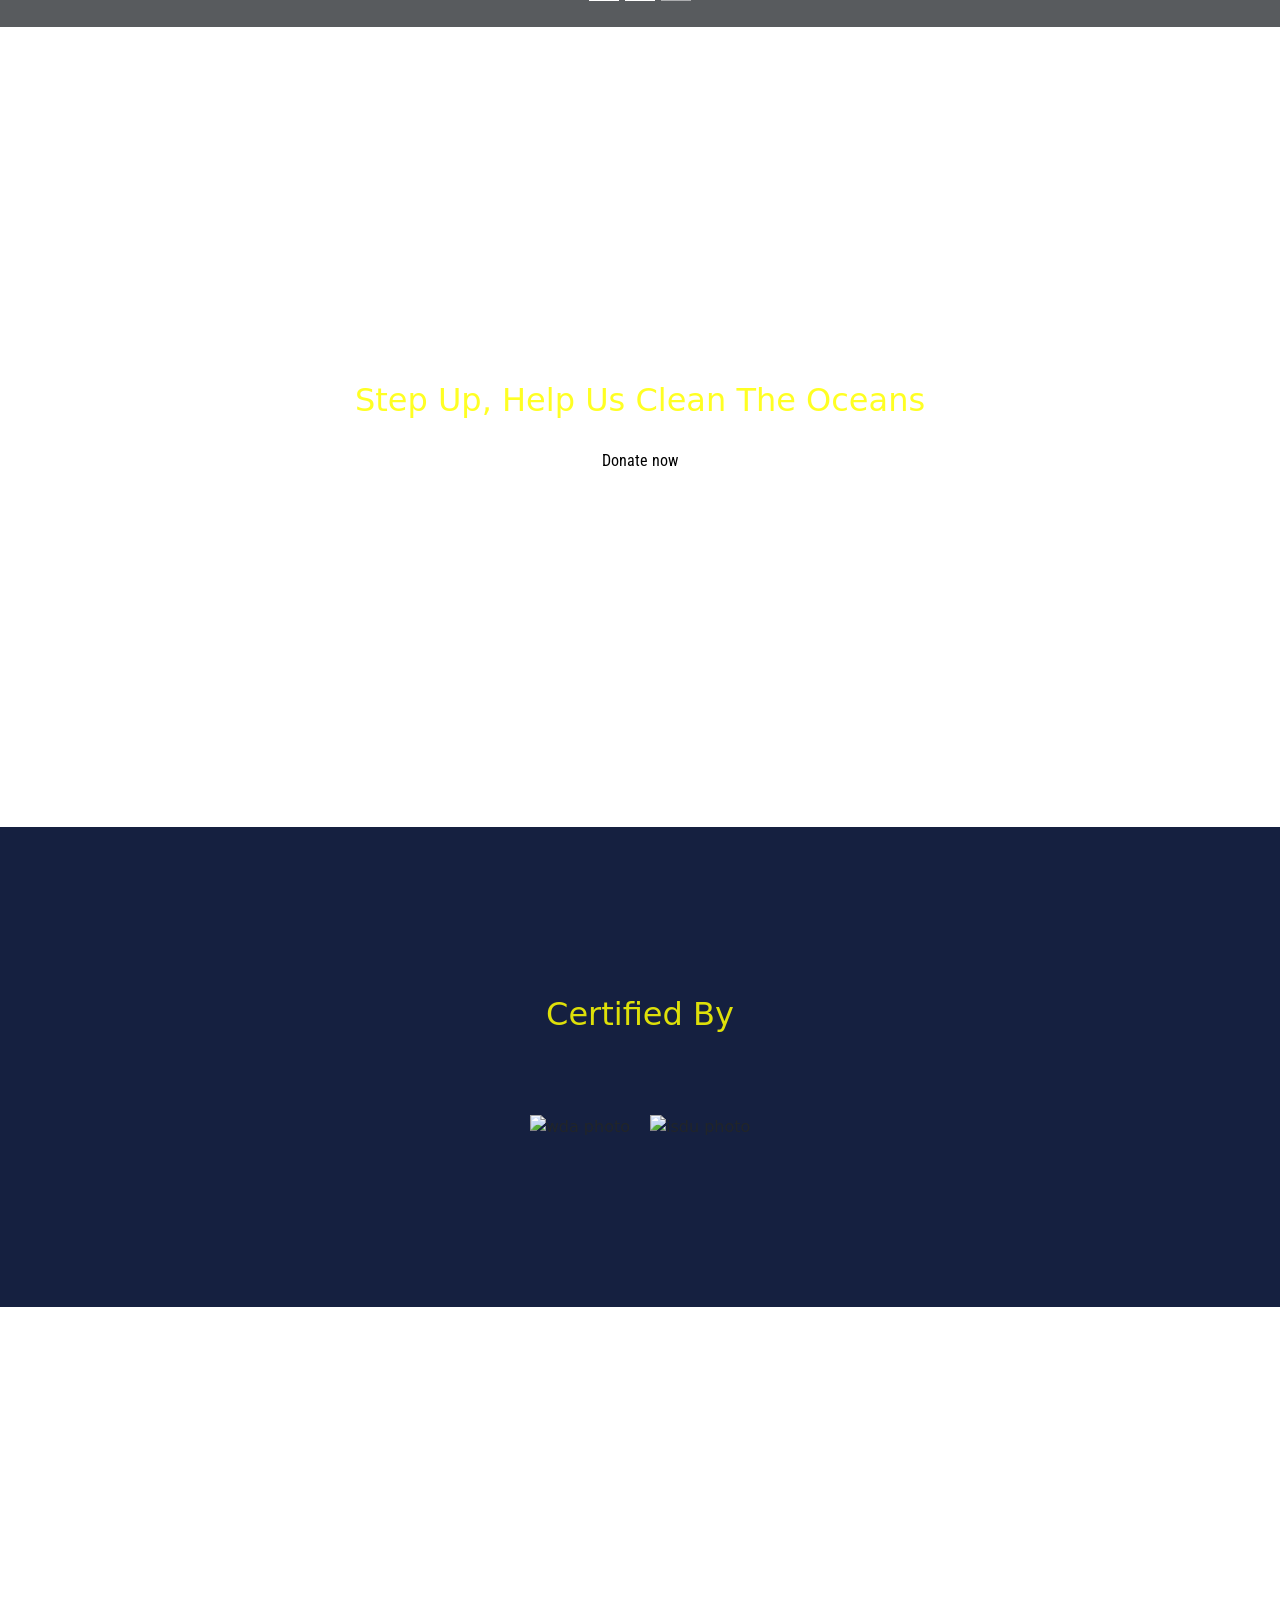
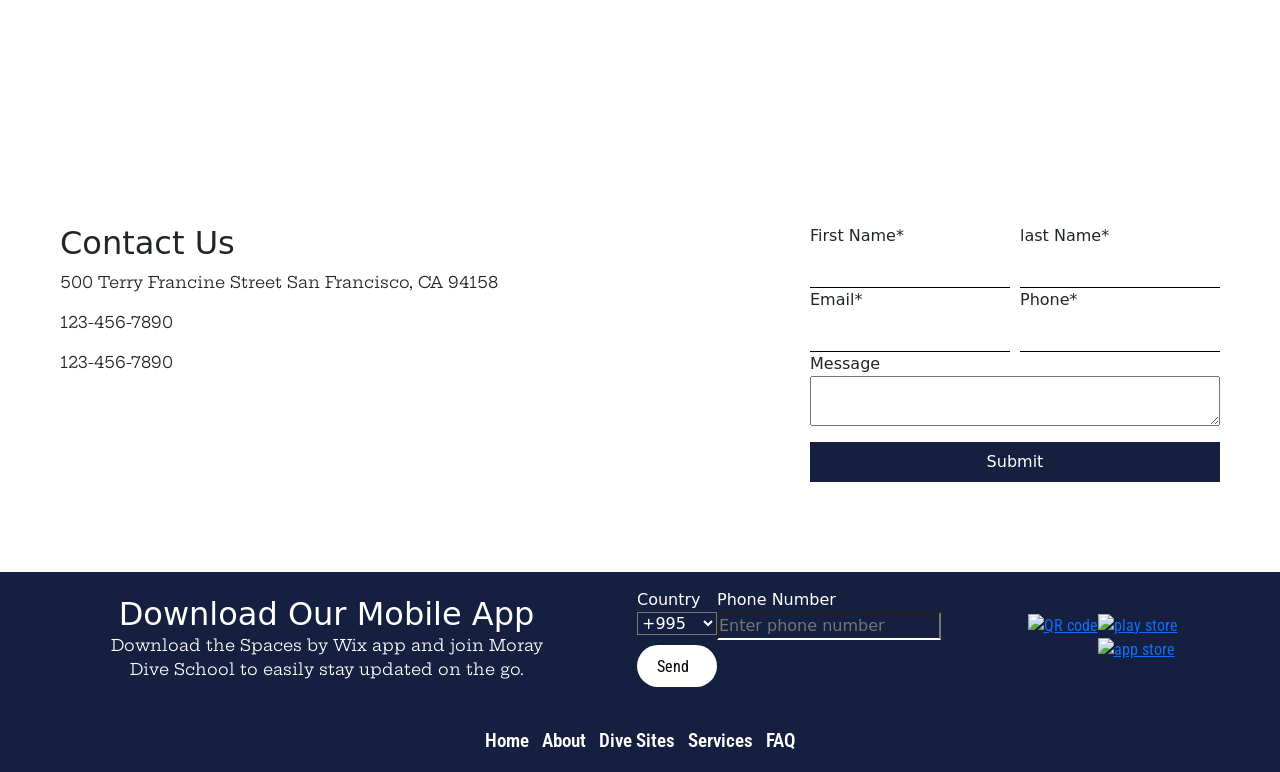
==== commit 6e322a33: "fixed with claude help" ====
--- a/index.html
+++ b/index.html
@@ -347,7 +347,7 @@
                 </div>
               </div>
               <div class="message">
-                <label for="message">Message*</label>
+                <label for="message">Message</label>
                 <textarea name="Message" id="message"></textarea>
                 <button class="sumbitbtn">Submit</button>
               </div>
--- a/Root/style.css
+++ b/Root/style.css
@@ -324,7 +324,7 @@
   grid-area: paragraph2;
   width: 500px;
   color: #ffffff;
-  font-size: 600;
+  font-size: 1rem;
   justify-self: center;
   align-self: center;
   text-align: center;
@@ -588,8 +588,8 @@
   border: none;
 }
 
-.sumbitbtn::hover {
-  background-color: #ffffff;
+.sumbitbtn:hover {
+  background-color: #0086BC;
 }
 
 @media (max-width: 1271px) {
